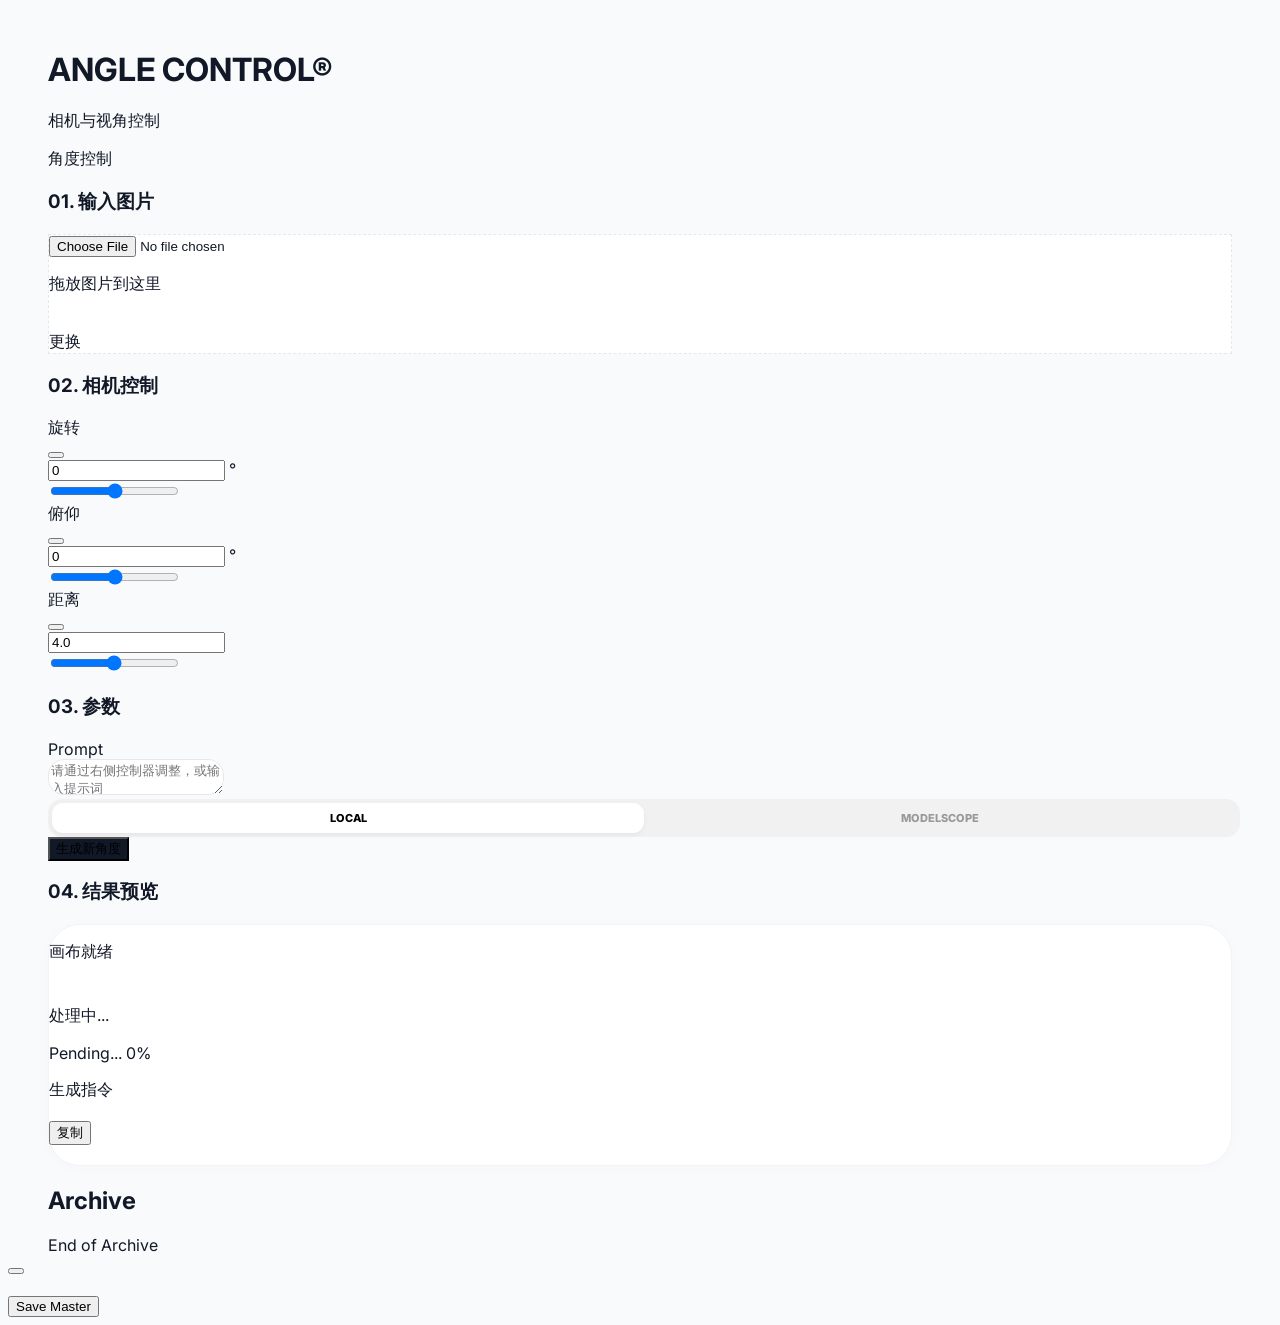
==== static/angle.html @ 36e3c633 "Add files via upload" ====
<!DOCTYPE html>
<html lang="zh-CN">

<head>
    <meta charset="UTF-8">
    <meta name="viewport" content="width=device-width, initial-scale=1.0">
    <link rel="icon" href="/static/logo.png" type="image/png">
    <title>Angle Control | 视角重塑</title>
    <script src="https://cdn.tailwindcss.com"></script>
    <script src="https://unpkg.com/lucide@latest"></script>
    <script src="/static/theme.js?v=20260509"></script>
    <script src="/static/i18n.js?v=20260512-pages2"></script>
    <script type="importmap">
        {
            "imports": {
                "three": "https://unpkg.com/three@0.160.0/build/three.module.js"
            }
        }
    </script>
    <style>
        @import url('https://fonts.googleapis.com/css2?family=Inter:wght@300;400;600;800&family=JetBrains+Mono:wght@400;700&display=swap');

        :root {
            --accent: #111827;
            --bg: #f9fafb;
            --card: #ffffff;
            --easing: cubic-bezier(0.4, 0, 0.2, 1);
        }

        /* --- 极简悬浮浅灰滚动条 (无底色/左移) --- */
        *::-webkit-scrollbar {
            width: 10px !important;
            height: 10px !important;
            background: transparent !important;
        }

        *::-webkit-scrollbar-track {
            background: transparent !important;
            border: none !important;
        }

        *::-webkit-scrollbar-thumb {
            background-color: #d8d8d8 !important;
            border: 3px solid transparent !important;
            border-right-width: 5px !important;
            /* 增加右侧间距，使滚动条向左位移 */
            background-clip: padding-box !important;
            border-radius: 10px !important;
        }

        *::-webkit-scrollbar-thumb:hover {
            background-color: #c0c0c0 !important;
        }

        *::-webkit-scrollbar-corner {
            background: transparent !important;
        }

        * {
            scrollbar-width: thin !important;
            scrollbar-color: #d8d8d8 transparent !important;
        }

        body {
            background-color: var(--bg);
            font-family: 'Inter', -apple-system, sans-serif;
            color: var(--accent);
            -webkit-font-smoothing: antialiased;
        }

        .container-box {
            max-width: 1280px;
            margin: 0 auto;
            padding: 0 40px;
            margin-top: 50px;
        }

        /* 统一组件风格 */
        .glass-btn {
            background: #111827;
            transition: all 0.3s var(--easing);
        }

        .glass-btn:hover {
            background: #000;
            transform: translateY(-1px);
            box-shadow: 0 12px 24px rgba(0, 0, 0, 0.1);
        }

        .glass-btn:active {
            transform: scale(0.98);
        }

        .upload-item {
            background: var(--card);
            border: 1px dashed #e2e8f0;
            transition: all 0.4s var(--easing);
        }

        .upload-item:hover {
            border-color: #000;
            background: #fff;
            transform: translateY(-2px);
        }

        .result-frame {
            background: #ffffff;
            border-radius: 32px;
            border: 1px solid #f1f5f9;
            box-shadow: 0 2px 15px rgba(0, 0, 0, 0.02);
        }

        .masonry-grid {
            display: grid;
            grid-template-columns: repeat(2, 1fr);
            gap: 1.25rem;
        }

        @media (min-width: 768px) {
            .masonry-grid {
                grid-template-columns: repeat(4, 1fr);
            }
        }

        .masonry-item {
            aspect-ratio: 1 / 1;
            background: #fff;
            border: 1px solid #f1f5f9;
            border-radius: 24px;
            overflow: hidden;
            transition: all 0.5s var(--easing);
            position: relative;
        }

        .masonry-item:hover {
            transform: translateY(-6px);
            box-shadow: 0 20px 40px rgba(0, 0, 0, 0.08);
        }

        .nano-input {
            background: #ffffff;
            border-radius: 16px;
            transition: all 0.3s ease;
            border: 1px solid #e5e7eb;
        }

        .nano-input:focus {
            background: #ffffff;
            box-shadow: 0 0 0 2px #000;
            border-color: transparent;
        }

        @keyframes b-loading {
            0% {
                transform: scale(1);
                background: #000;
            }

            50% {
                transform: scale(1.15);
                background: #444;
            }

            100% {
                transform: scale(1);
                background: #000;
            }
        }

        .loading-box {
            width: 10px;
            height: 10px;
            animation: b-loading 1s infinite var(--easing);
        }

        /* 复合切换组件样式 - 来自 zimage */
        .mode-switcher {
            position: relative;
            background: #f1f1f1;
            padding: 4px;
            border-radius: 14px;
            display: flex;
            width: 100%;
        }

        .mode-btn {
            position: relative;
            z-index: 10;
            flex: 1;
            padding: 8px 0;
            text-align: center;
            font-size: 11px;
            font-weight: 800;
            text-transform: uppercase;
            color: #999;
            transition: color 0.3s ease;
            cursor: pointer;
        }

        .mode-btn.active {
            color: #000;
        }

        .mode-glider {
            position: absolute;
            height: calc(100% - 8px);
            width: calc(50% - 4px);
            background: #fff;
            border-radius: 11px;
            box-shadow: 0 2px 5px rgba(0, 0, 0, 0.05);
            transition: transform 0.3s var(--easing);
            z-index: 1;
        }
    </style>
    <link rel="stylesheet" href="/static/theme.css?v=20260510-studio-pages-blue-dark10">
</head>

<body class="selection:bg-black selection:text-white">

    <div class="container-box">
        <header class="flex flex-col md:flex-row justify-between items-end mb-16 gap-6">
            <div class="space-y-1">
                <h1 class="text-4xl font-extrabold tracking-[-0.05em] flex items-center">
                    ANGLE CONTROL<span class="text-base mt-3 ml-1">®</span>
                </h1>
                <p class="text-[10px] font-bold uppercase tracking-[0.5em] text-gray-400" data-i18n="studio.cameraPerspective">Camera & Perspective Control
                </p>
            </div>
            <nav class="flex gap-8 text-[11px] font-bold uppercase tracking-widest text-gray-500">
                <span class="text-black border-b-2 border-black pb-1" data-i18n="nav.angle">Angle</span>
            </nav>
        </header>

        <main class="space-y-12">
            <!-- Row 1: Upload and 3D Control -->
            <div class="grid grid-cols-1 md:grid-cols-2 gap-10 items-start">
                <section class="group w-full">
                    <h3 class="text-[9px] font-black uppercase tracking-[0.3em] mb-5 text-gray-400">01. <span data-i18n="studio.inputSource">Input Source</span>
                    </h3>
                    <div id="dropzone"
                        class="upload-item relative overflow-hidden rounded-2xl aspect-[4/3] flex flex-col items-center justify-center cursor-pointer">
                        <input type="file" id="fileInput" class="hidden" accept="image/*">

                        <div id="uploadContent" class="text-center space-y-4">
                            <div
                                class="w-14 h-14 rounded-full border border-gray-200 bg-white flex items-center justify-center mx-auto group-hover:bg-black group-hover:text-white group-hover:border-black transition-all duration-500">
                                <i data-lucide="arrow-up" class="w-5 h-5"></i>
                            </div>
                            <p class="text-[11px] font-bold uppercase tracking-tight" data-i18n="studio.dropImage">Drop image here</p>
                        </div>

                        <img id="previewImg" class="hidden absolute inset-0 w-full h-full object-cover">

                        <div id="changeOverlay"
                            class="hidden absolute inset-0 bg-black/10 backdrop-blur-sm items-center justify-center opacity-0 hover:opacity-100 transition-opacity">
                            <span
                                class="bg-white px-5 py-2 rounded-full text-[10px] font-bold uppercase tracking-widest shadow-2xl" data-i18n="studio.change">Change</span>
                        </div>
                    </div>
                </section>

                <section id="cameraControl" class="space-y-6 w-full">
                    <h3 class="text-[9px] font-black uppercase tracking-[0.3em] text-gray-400">02. <span data-i18n="studio.cameraControl">Camera Control</span></h3>
                    <div
                        class="w-full aspect-[4/3] flex flex-col md:flex-row bg-white rounded-2xl border border-gray-100 shadow-sm overflow-hidden">
                        <!-- 3D View -->
                        <div id="threeContainer" class="relative flex-1 bg-[#222] h-full min-h-0"></div>

                        <!-- Controls -->
                        <div
                            class="w-full md:w-64 flex-shrink-0 p-5 flex flex-col justify-center gap-4 border-l border-gray-100 bg-white overflow-y-auto">
                            <!-- Horizontal -->
                            <div class="space-y-3">
                                <div
                                    class="flex justify-between items-center text-[10px] font-bold uppercase tracking-wider text-gray-500">
                                    <div class="flex items-center gap-2">
                                        <i data-lucide="move-horizontal" class="w-3 h-3"></i>
                                        <span data-i18n="studio.rotation">Rotation</span>
                                    </div>
                                    <div class="flex items-center gap-1.5">
                                        <button onclick="resetControl('h')"
                                            class="text-gray-300 hover:text-black transition-colors p-1" title="Reset">
                                            <i data-lucide="rotate-ccw" class="w-3 h-3"></i>
                                        </button>
                                        <div class="flex items-center bg-gray-100 rounded-md px-2">
                                            <input type="number" id="val-horizontal" value="0"
                                                class="w-10 bg-transparent py-1 text-black text-center outline-none border-none p-0 text-[10px] font-bold [appearance:textfield] [&::-webkit-outer-spin-button]:appearance-none [&::-webkit-inner-spin-button]:appearance-none"
                                                oninput="syncInput('h')">
                                            <span class="text-gray-400 select-none text-[10px]">°</span>
                                        </div>
                                    </div>
                                </div>
                                <input type="range" id="rotate-h" min="-90" max="90" value="0"
                                    class="w-full h-1.5 bg-gray-200 rounded-lg appearance-none cursor-pointer accent-black">
                            </div>

                            <!-- Vertical -->
                            <div class="space-y-3">
                                <div
                                    class="flex justify-between items-center text-[10px] font-bold uppercase tracking-wider text-gray-500">
                                    <div class="flex items-center gap-2">
                                        <i data-lucide="move-vertical" class="w-3 h-3"></i>
                                        <span data-i18n="studio.pitch">Pitch</span>
                                    </div>
                                    <div class="flex items-center gap-1.5">
                                        <button onclick="resetControl('v')"
                                            class="text-gray-300 hover:text-black transition-colors p-1" title="Reset">
                                            <i data-lucide="rotate-ccw" class="w-3 h-3"></i>
                                        </button>
                                        <div class="flex items-center bg-gray-100 rounded-md px-2">
                                            <input type="number" id="val-vertical" value="0"
                                                class="w-10 bg-transparent py-1 text-black text-center outline-none border-none p-0 text-[10px] font-bold [appearance:textfield] [&::-webkit-outer-spin-button]:appearance-none [&::-webkit-inner-spin-button]:appearance-none"
                                                oninput="syncInput('v')">
                                            <span class="text-gray-400 select-none text-[10px]">°</span>
                                        </div>
                                    </div>
                                </div>
                                <input type="range" id="rotate-v" min="-90" max="90" value="0"
                                    class="w-full h-1.5 bg-gray-200 rounded-lg appearance-none cursor-pointer accent-black">
                            </div>

                            <!-- Distance -->
                            <div class="space-y-3">
                                <div
                                    class="flex justify-between items-center text-[10px] font-bold uppercase tracking-wider text-gray-500">
                                    <div class="flex items-center gap-2">
                                        <i data-lucide="zoom-in" class="w-3 h-3"></i>
                                        <span data-i18n="studio.distance">Distance</span>
                                    </div>
                                    <div class="flex items-center gap-1.5">
                                        <button onclick="resetControl('d')"
                                            class="text-gray-300 hover:text-black transition-colors p-1" title="Reset">
                                            <i data-lucide="rotate-ccw" class="w-3 h-3"></i>
                                        </button>
                                        <div class="flex items-center bg-gray-100 rounded-md px-2">
                                            <input type="number" id="val-distance" value="4.0" step="0.1"
                                                class="w-10 bg-transparent py-1 text-black text-center outline-none border-none p-0 text-[10px] font-bold [appearance:textfield] [&::-webkit-outer-spin-button]:appearance-none [&::-webkit-inner-spin-button]:appearance-none"
                                                oninput="syncInput('d')">
                                        </div>
                                    </div>
                                </div>
                                <input type="range" id="distance" min="0.1" max="8" value="4" step="0.1"
                                    class="w-full h-1.5 bg-gray-200 rounded-lg appearance-none cursor-pointer accent-black">
                            </div>
                        </div>
                    </div>
                </section>
            </div>

            <!-- Row 2: Parameters & Result -->
            <div class="grid grid-cols-1 md:grid-cols-2 gap-10 items-stretch">
                <section class="flex flex-col space-y-6">
                    <h3 class="text-[9px] font-black uppercase tracking-[0.3em] text-gray-400">03. <span data-i18n="studio.parameters">Parameters</span></h3>

                    <div class="space-y-3 flex-1 flex flex-col">
                        <div class="flex items-center gap-2 text-gray-800 ml-1">
                            <i data-lucide="text-quote" class="w-3 h-3"></i>
                            <span class="text-[10px] font-bold uppercase tracking-widest">Prompt</span>
                        </div>
                        <textarea id="promptInput"
                            class="nano-input w-full flex-1 p-5 text-sm outline-none resize-none placeholder-gray-300"
                            placeholder="请通过右侧控制器调整，或输入提示词"></textarea>
                    </div>

                    <!-- Engine Switcher -->
                    <div class="mode-switcher">
                        <div id="modeLocal" class="mode-btn active flex items-center justify-center gap-1.5"
                            onclick="switchEngine('local')">
                            <i data-lucide="monitor" class="w-3 h-3"></i>
                            <span>Local</span>
                        </div>
                        <div id="modeCloud" class="mode-btn flex items-center justify-center gap-1.5"
                            onclick="switchEngine('cloud')">
                            <i data-lucide="cloud" class="w-3 h-3"></i>
                            <span>ModelScope</span>
                        </div>
                        <div id="glider" class="mode-glider"></div>
                    </div>

                    <button id="genBtn" onclick="handleGenerate()"
                        class="glass-btn w-full py-5 text-white rounded-xl font-bold text-[11px] uppercase tracking-[0.4em] flex items-center justify-center gap-3 shadow-xl shadow-black/10 disabled:opacity-50 disabled:cursor-not-allowed">
                        <i data-lucide="zap" id="btnIcon" class="w-4 h-4 text-yellow-400"></i>
                        <span id="btnText" data-i18n="studio.generateAngle">Generate New Angle</span>
                    </button>
                </section>

                <section class="space-y-6 flex flex-col">
                    <h3 class="text-[9px] font-black uppercase tracking-[0.3em] text-gray-400">04. <span data-i18n="studio.resultPreview">Result Preview</span></h3>
                    <div id="resultBox"
                        class="result-frame relative aspect-[4/3] w-full flex items-center justify-center overflow-hidden group">
                        <div id="emptyState" class="text-center space-y-4 opacity-20">
                            <i data-lucide="camera" class="w-12 h-12 mx-auto stroke-[1px]"></i>
                            <p class="text-[10px] font-black tracking-[0.5em] uppercase" data-i18n="studio.canvasReady">Canvas Ready</p>
                        </div>

                        <div id="loadingState" class="hidden flex flex-col items-center gap-5 w-full max-w-[80%]">
                            <div class="loading-box"></div>
                            <p class="text-[10px] font-bold uppercase tracking-[0.4em] animate-pulse" data-i18n="studio.processing">Processing...</p>
                            <!-- Progress Bar -->
                            <div id="cloud-progress-container" class="hidden w-full mt-4">
                                <div class="flex justify-between text-[9px] font-bold text-gray-400 mb-1 uppercase tracking-widest">
                                    <span id="cloud-status-text">Pending...</span>
                                    <span id="cloud-percent">0%</span>
                                </div>
                                <div class="w-full bg-gray-100 rounded-full h-1.5 overflow-hidden">
                                    <div id="cloud-progress-bar" class="bg-black h-full rounded-full transition-all duration-300" style="width: 0%"></div>
                                </div>
                            </div>
                        </div>

                        <div id="textResult"
                            class="hidden w-full h-full p-12 flex flex-col items-center justify-center text-center space-y-8">
                            <i data-lucide="terminal" class="w-12 h-12 text-gray-300 mx-auto"></i>
                            <div class="space-y-4 max-w-md">
                                <p class="text-[10px] font-bold uppercase tracking-[0.5em] text-gray-400" data-i18n="studio.generatedCommand">Generated
                                    Command
                                </p>
                                <h2 id="generatedText" class="text-2xl font-bold leading-relaxed text-gray-900"></h2>
                            </div>
                            <button onclick="copyText()"
                                class="px-8 py-3 bg-gray-100 hover:bg-black hover:text-white rounded-full text-[10px] font-bold uppercase tracking-widest transition-all flex items-center gap-2">
                                <i data-lucide="copy" class="w-3 h-3"></i><span data-i18n="studio.copy">Copy</span>
                            </button>
                        </div>

                        <img id="outputImg"
                            class="hidden w-full h-full object-contain p-8 cursor-zoom-in transition-all duration-700 hover:scale-[1.02]"
                            onclick="zoomImage()">

                        <a id="downloadBtn" href="#" download
                            class="hidden absolute bottom-8 right-8 w-14 h-14 bg-white shadow-2xl rounded-2xl flex items-center justify-center hover:bg-black hover:text-white transition-all duration-500 border border-gray-100">
                            <i data-lucide="download" class="w-5 h-5"></i>
                        </a>
                    </div>
                </section>
            </div>
        </main>

        <section class="mt-32">
            <div class="flex items-center gap-6 mb-10">
                <h2 class="text-[11px] font-black uppercase tracking-[0.5em]">Archive</h2>
                <div class="h-px flex-1 bg-black/5"></div>
            </div>
            <div id="masonry" class="masonry-grid"></div>
            <div id="loadMoreTrigger"
                class="py-16 text-center opacity-20 text-[10px] font-bold uppercase tracking-widest">
                End of Archive
            </div>
        </section>
    </div>

    <div id="lightbox" onclick="handleOutsideClick(event)"
        class="hidden fixed inset-0 z-50 bg-white/95 backdrop-blur-3xl flex items-center justify-center p-8">
        <button onclick="closeLightbox()"
            class="absolute top-10 right-10 p-2 hover:rotate-90 transition-transform duration-500">
            <i data-lucide="x" class="w-8 h-8"></i>
        </button>

        <div class="max-w-6xl w-full h-full flex flex-col items-center justify-center">
            <div class="relative">
                <div id="lightboxRes"
                    class="absolute top-4 left-4 bg-black/30 backdrop-blur-md border border-white/20 text-white px-3 py-1.5 rounded-full text-[10px] font-medium tracking-wider opacity-0 transition-opacity duration-300 pointer-events-none">
                </div>
                <img id="lightboxImg" src="" class="hidden max-h-[80vh] rounded-3xl shadow-2xl">
            </div>
            <div class="mt-8">
                <button onclick="downloadLightboxImage()"
                    class="px-10 py-4 bg-black text-white rounded-full text-[10px] font-black uppercase tracking-widest flex items-center gap-3 shadow-xl">
                    <i data-lucide="save" class="w-4 h-4"></i> Save Master
                </button>
            </div>
        </div>
    </div>

    <script type="module">
        import * as THREE from 'three';

        // Initialize WebSocket Listener for Cloud Progress
        window.addEventListener('message', function(event) {
            const data = event.data;
            if (data && data.type === 'cloud_status') {
                updateCloudProgress(data);
            }
        });

        function updateCloudProgress(data) {
            const container = document.getElementById('cloud-progress-container');
            const statusText = document.getElementById('cloud-status-text');
            const progressBar = document.getElementById('cloud-progress-bar');
            const percentText = document.getElementById('cloud-percent');

            if (!container || !statusText || !progressBar) return;

            // Show container if hidden
            if (container.classList.contains('hidden')) {
                container.classList.remove('hidden');
            }

            // Update UI
            if (data.status) {
                // Simplify status text (remove internal details if needed)
                let displayStatus = data.status;
                if (displayStatus.includes("PENDING")) displayStatus = "Queueing...";
                if (displayStatus.includes("RUNNING")) displayStatus = "Generating...";
                statusText.innerText = displayStatus;
            }

            if (typeof data.progress !== 'undefined' && typeof data.total !== 'undefined') {
                const percent = Math.min(100, Math.round((data.progress / data.total) * 100));
                progressBar.style.width = `${percent}%`;
                percentText.innerText = `${percent}%`;
            }
        }

        const container = document.getElementById('threeContainer');
        const scene = new THREE.Scene();
        scene.background = new THREE.Color(0x222222);

        // Camera setup
        const camera = new THREE.PerspectiveCamera(75, 1, 0.1, 1000);

        // Renderer setup
        const renderer = new THREE.WebGLRenderer({ antialias: true, alpha: true });
        renderer.setSize(container.clientWidth, container.clientHeight);
        renderer.setPixelRatio(window.devicePixelRatio);
        container.appendChild(renderer.domElement);

        // Objects
        const geometry = new THREE.PlaneGeometry(3, 3);
        const material = new THREE.MeshStandardMaterial({
            color: 0x444444,
            side: THREE.DoubleSide
        });
        const cube = new THREE.Mesh(geometry, material);
        scene.add(cube);

        const gridHelper = new THREE.GridHelper(20, 20, 0x444444, 0x333333);
        scene.add(gridHelper);

        // Lighting
        const ambientLight = new THREE.AmbientLight(0xffffff, 0.6);
        scene.add(ambientLight);
        const pointLight = new THREE.DirectionalLight(0xffffff, 1);
        pointLight.position.set(5, 10, 7);
        scene.add(pointLight);

        // Camera Logic
        const sliderH = document.getElementById('rotate-h');
        const sliderV = document.getElementById('rotate-v');
        const sliderD = document.getElementById('distance');
        const valH = document.getElementById('val-horizontal');
        const valV = document.getElementById('val-vertical');
        const valD = document.getElementById('val-distance');

        window.updateCamera = function () {
            const lon = parseFloat(sliderH.value);
            const lat = parseFloat(sliderV.value);
            const dist = parseFloat(sliderD.value);

            // Sync inputs (avoid overwriting if active)
            if (document.activeElement !== valH) valH.value = lon;
            if (document.activeElement !== valV) valV.value = lat;
            if (document.activeElement !== valD) valD.value = dist.toFixed(1);

            const phi = THREE.MathUtils.degToRad(90 - lat);
            const theta = THREE.MathUtils.degToRad(lon);

            camera.position.x = dist * Math.sin(phi) * Math.sin(theta);
            camera.position.y = dist * Math.cos(phi);
            camera.position.z = dist * Math.sin(phi) * Math.cos(theta);
            camera.lookAt(0, 0, 0);

            // Real-time update prompt
            updatePromptWithAngle(lon, lat, dist);
        }

        window.syncInput = (type) => {
            if (type === 'h') {
                let v = parseFloat(valH.value);
                if (!isNaN(v)) sliderH.value = v;
            } else if (type === 'v') {
                let v = parseFloat(valV.value);
                if (!isNaN(v)) sliderV.value = v;
            } else if (type === 'd') {
                let v = parseFloat(valD.value);
                if (!isNaN(v)) sliderD.value = v;
            }
            window.updateCamera();
        };

        window.resetControl = (type) => {
            if (type === 'h') {
                sliderH.value = 0;
                valH.value = 0;
            } else if (type === 'v') {
                sliderV.value = 0;
                valV.value = 0;
            } else if (type === 'd') {
                sliderD.value = 4;
                valD.value = 4;
            }
            window.updateCamera();
        };

        function updatePromptWithAngle(h, v, d) {
            let parts = [];
            if (h !== 0) {
                const dir = h > 0 ? "向右" : "向左";
                parts.push(`${dir}旋转${Math.abs(h)}度`);
            }
            if (v !== 0) {
                const dir = v > 0 ? "俯视" : "仰视";
                parts.push(`${dir}${Math.abs(v)}度`);
            }

            // Distance logic
            let lensText = "";
            if (d > 4) {
                lensText = "使用广角镜头";
            } else if (d < 4) {
                lensText = "使用特写镜头";
            }

            // Removed "保持原位" default text to show placeholder

            let resultText = "";
            if (parts.length > 0) {
                resultText = `将相机${parts.join("，")}`;
            }

            if (lensText) {
                resultText += (resultText ? "，" : "将相机") + lensText;
            }

            const promptInput = document.getElementById('promptInput');
            let currentText = promptInput.value;

            // Regex to find existing angle command (including lens info)
            const regex = /将相机.*?(?=(\n|$))/g;

            if (regex.test(currentText)) {
                // Replace existing
                promptInput.value = currentText.replace(regex, resultText);
            } else {
                // Append if not exists and resultText is not empty
                if (resultText) {
                    if (currentText.trim()) {
                        promptInput.value = currentText.trim() + '\n' + resultText;
                    } else {
                        promptInput.value = resultText;
                    }
                }
            }
        }

        sliderH.addEventListener('input', window.updateCamera);
        sliderV.addEventListener('input', window.updateCamera);
        sliderD.addEventListener('input', window.updateCamera);
        window.updateCamera();

        // Animation Loop
        function animate() {
            requestAnimationFrame(animate);
            renderer.render(scene, camera);
        }
        animate();

        // Handle Resize
        const resizeObserver = new ResizeObserver(() => {
            const w = container.clientWidth;
            const h = container.clientHeight;
            camera.aspect = w / h;
            camera.updateProjectionMatrix();
            renderer.setSize(w, h);
        });
        resizeObserver.observe(container);

        // Expose function to update texture
        window.update3DTexture = (url) => {
            new THREE.TextureLoader().load(url, (texture) => {
                texture.colorSpace = THREE.SRGBColorSpace;

                // Adjust plane aspect ratio to match image
                const imageAspect = texture.image.width / texture.image.height;
                cube.scale.set(1, 1 / imageAspect, 1);
                if (imageAspect > 1) {
                    cube.scale.set(1, 1 / imageAspect, 1);
                    // Reset base scale to 3
                    cube.geometry.dispose();
                    cube.geometry = new THREE.PlaneGeometry(3, 3 / imageAspect);
                    cube.scale.set(1, 1, 1);
                } else {
                    cube.geometry.dispose();
                    cube.geometry = new THREE.PlaneGeometry(3 * imageAspect, 3);
                    cube.scale.set(1, 1, 1);
                }

                cube.material = new THREE.MeshBasicMaterial({
                    map: texture,
                    side: THREE.DoubleSide
                });
                cube.material.needsUpdate = true;

                // Show control panel (already visible, but keep logic safe)
                document.getElementById('cameraControl').classList.remove('hidden');

                // Force resize check after texture load
                setTimeout(() => {
                    const w = container.clientWidth;
                    const h = container.clientHeight;
                    camera.aspect = w / h;
                    camera.updateProjectionMatrix();
                    renderer.setSize(w, h);
                }, 100);
            });
        };
    </script>

    <script>
        lucide.createIcons();
        function tr(key){ return window.StudioI18n ? StudioI18n.t(key) : key; }
        function applyLanguage(lang){
            if(lang && window.StudioI18n) StudioI18n.set(lang);
            document.title = tr('nav.angle');
            const btnText = document.getElementById('btnText');
            if(btnText && !document.getElementById('genBtn')?.disabled) btnText.textContent = tr('studio.generateAngle');
        }
        window.addEventListener('message', event => {
            if(event.data?.type === 'studio-lang') applyLanguage(event.data.lang);
        });
        window.addEventListener('studio-lang-change', () => { document.title = tr('nav.angle'); });
        
        // --- Engine Switcher Logic (UI Only) ---
        let currentEngine = 'local';
        const ENGINE_MODE_KEY = 'angle_engine_mode';

        window.switchEngine = function(mode) {
            currentEngine = mode;
            localStorage.setItem(ENGINE_MODE_KEY, mode);

            const glider = document.getElementById('glider');
            const localBtn = document.getElementById('modeLocal');
            const cloudBtn = document.getElementById('modeCloud');

            if (mode === 'local') {
                glider.style.transform = 'translateX(0)';
                localBtn.classList.add('active');
                cloudBtn.classList.remove('active');
            } else {
                glider.style.transform = 'translateX(100%)';
                cloudBtn.classList.add('active');
                localBtn.classList.remove('active');
            }
        };

        function generateUUID() {
            if (typeof crypto !== 'undefined' && crypto.randomUUID) {
                try { return crypto.randomUUID(); } catch (e) { }
            }
            return 'xxxxxxxx-xxxx-4xxx-yxxx-xxxxxxxxxxxx'.replace(/[xy]/g, function (c) {
                var r = Math.random() * 16 | 0, v = c == 'x' ? r : (r & 0x3 | 0x8);
                return v.toString(16);
            });
        }
        const CLIENT_ID = localStorage.getItem("client_id") || generateUUID();
        localStorage.setItem("client_id", CLIENT_ID);

        let uploadedPath = "";
        let uploadedFile = null; // Store raw file for cloud upload
        let currentResult = null;
        let allHistory = [];
        let currentIndex = 0;
        const PAGE_SIZE = 30;

        const dropzone = document.getElementById('dropzone');
        const fileInput = document.getElementById('fileInput');
        const previewImg = document.getElementById('previewImg');
        const promptInput = document.getElementById('promptInput');

        dropzone.onclick = () => fileInput.click();
        fileInput.onchange = (e) => handleFile(e.target.files[0]);

        // Drag and Drop
        dropzone.addEventListener('dragover', (e) => {
            e.preventDefault();
            dropzone.classList.add('border-black', 'bg-gray-50');
        });
        dropzone.addEventListener('dragleave', () => {
            dropzone.classList.remove('border-black', 'bg-gray-50');
        });
        dropzone.addEventListener('drop', (e) => {
            e.preventDefault();
            dropzone.classList.remove('border-black', 'bg-gray-50');
            if (e.dataTransfer.files && e.dataTransfer.files[0]) {
                handleFile(e.dataTransfer.files[0]);
            }
        });

        // Paste support
        let isHovering = false;
        dropzone.addEventListener('mouseenter', () => isHovering = true);
        dropzone.addEventListener('mouseleave', () => isHovering = false);
        window.addEventListener('paste', (e) => {
            if (!isHovering) return;
            const items = (e.clipboardData || e.originalEvent.clipboardData).items;
            for (let item of items) {
                if (item.kind === 'file' && item.type.startsWith('image/')) {
                    const file = item.getAsFile();
                    handleFile(file);
                    break;
                }
            }
        });

        async function handleFile(file) {
            if (!file) return;
            uploadedFile = file; // Store for cloud usage
            const btn = document.getElementById('genBtn');
            const btnText = document.getElementById('btnText');

            btn.disabled = true;
            btnText.innerText = tr('studio.uploading');

            const reader = new FileReader();
            reader.onload = (e) => {
                previewImg.src = e.target.result;
                previewImg.classList.remove('hidden');
                document.getElementById('uploadContent').classList.add('opacity-0');
                document.getElementById('changeOverlay').classList.replace('hidden', 'flex');

                // Automatically apply to 3D scene
                if (window.update3DTexture) {
                    window.update3DTexture(e.target.result);
                }
            };
            reader.readAsDataURL(file);

            const formData = new FormData();
            formData.append('files', file);
            try {
                const res = await fetch('/api/upload', { method: 'POST', body: formData });
                const data = await res.json();
                uploadedPath = data.files[0].comfy_name;
                btn.disabled = false;
                btnText.innerText = tr('studio.generateAngle');
            } catch (err) {
                console.error("Upload error");
                btnText.innerText = tr('studio.uploadFailed');
                btn.disabled = false;
            }
        }

        function applyAngleToPrompt() {
            const h = parseInt(document.getElementById('rotate-h').value);
            const v = parseInt(document.getElementById('rotate-v').value);

            let parts = [];
            if (h !== 0) {
                const dir = h > 0 ? "向右" : "向左";
                parts.push(`${dir}旋转${Math.abs(h)}度`);
            }
            if (v !== 0) {
                const dir = v > 0 ? "俯视" : "仰视";
                parts.push(`${dir}${Math.abs(v)}度`);
            }

            if (parts.length === 0) {
                parts.push("保持原位");
            }

            const resultText = `将相机${parts.join("，")}`;

            const promptInput = document.getElementById('promptInput');
            // Check if there is existing content, if so append new line
            if (promptInput.value.trim()) {
                promptInput.value += '\n' + resultText;
            } else {
                promptInput.value = resultText;
            }

            // Visual feedback
            promptInput.style.transition = "0.2s";
            promptInput.style.borderColor = "#000";
            promptInput.style.boxShadow = "0 0 0 2px rgba(0,0,0,0.1)";
            setTimeout(() => {
                promptInput.style.borderColor = "";
                promptInput.style.boxShadow = "";
            }, 500);
        }

        async function runCloudTask() {
            if (!uploadedFile) throw new Error("Please upload an image first");

            // Get token from centralized management (Personal -> Global)
            let token = localStorage.getItem('modelscope_api_token');
            
            if (!token) {
                try {
                    const res = await fetch('/api/config/token');
                    if (res.ok) {
                        const data = await res.json();
                        if (data.token) token = data.token;
                    }
                } catch (e) {
                    console.warn("Failed to fetch global token", e);
                }
            }

            if (!token) {
                if (window.parent && typeof window.parent.openTokenModal === 'function') {
                    window.parent.openTokenModal();
                    // Allow the error to propagate so user sees the message
                    // const err = new Error("请先点击右上角设置 ModelScope Token");
                    // err.silent = true;
                    // throw err;
                }
                throw new Error("请先点击右上角设置 ModelScope Token");
            }

            // Convert image to Base64
            const toBase64 = file => new Promise((resolve, reject) => {
                const reader = new FileReader();
                reader.readAsDataURL(file);
                reader.onload = () => resolve(reader.result);
                reader.onerror = error => reject(error);
            });

            const dataUri = await toBase64(uploadedFile);
            console.log("DataURI generated, length:", dataUri.length);

            // Submit task via dedicated Angle endpoint
            // Get Client ID from parent if available
            let clientId = null;
            try {
                if (window.parent && window.parent.CID) {
                    clientId = window.parent.CID;
                }
            } catch (e) { console.warn("Cannot access parent CID", e); }

            const payload = {
                "prompt": promptInput.value,
                "api_key": token,
                "type": "angle",
                "model": "Qwen/Qwen-Image-Edit-2511",
                "image_urls": [dataUri],
                "client_id": clientId
            };

            // Reset Progress Bar
            document.getElementById('cloud-progress-container').classList.add('hidden');
            document.getElementById('cloud-progress-bar').style.width = '0%';
            document.getElementById('cloud-percent').innerText = '0%';

            let response;
            try {
                 response = await fetch('/api/angle/generate', {
                    method: 'POST',
                    headers: { 'Content-Type': 'application/json' },
                    body: JSON.stringify(payload)
                });
            } catch (netErr) {
                 throw new Error(`Network Error: ${netErr.message}`);
            }

            // Handle Timeout / Continue Loop
            while (response.ok) {
                 const data = await response.json();
                 
                 // If success with URL
                 if (data.url) {
                     return { images: [data.url] };
                 }

                 // If timeout status, ask user
                 if (data.status === 'timeout') {
                     const taskId = data.task_id;
                     const userContinue = confirm("Cloud generation is taking longer than expected (300s). The queue might be full.\n\nDo you want to continue waiting?");
                     
                     if (userContinue) {
                         // Call poll endpoint
                         const pollPayload = {
                             "task_id": taskId,
                             "api_key": token,
                             "client_id": clientId
                         };
                         
                         // Update UI to show we are still waiting
                         updateCloudProgress({status: "Resuming...", progress: 0, total: 150});
                         
                         response = await fetch('/api/angle/poll_status', {
                            method: 'POST',
                            headers: { 'Content-Type': 'application/json' },
                            body: JSON.stringify(pollPayload)
                         });
                         continue; // Loop back to check response
                     } else {
                         throw new Error("User cancelled waiting.");
                     }
                 }
                 
                 // Unknown success response
                 throw new Error("Unknown response format");
            }

            if (!response.ok) {
                 const errText = await response.text();
                 // Try to parse JSON error if possible
                 try {
                     const errJson = JSON.parse(errText);
                     if (errJson.detail) throw new Error(errJson.detail);
                 } catch (e) {}
                 throw new Error(`Generation Failed: ${errText}`);
            }

            const data = await response.json();
            if (data.url) {
                return {
                    images: [data.url]
                };
            } else {
                throw new Error("No image URL in response");
            }
        }

        async function handleGenerate() {
            if (!uploadedPath && currentEngine === 'local') {
                // ... existing local check ...
                const dropzone = document.getElementById('dropzone');
                dropzone.style.transition = "0.2s";
                dropzone.style.borderColor = "#ef4444";
                dropzone.style.transform = "scale(0.98)";
                setTimeout(() => {
                    dropzone.style.borderColor = "";
                    dropzone.style.transform = "scale(1)";
                }, 300);
                return;
            }
            
            if (!uploadedFile && currentEngine === 'cloud') {
                 alert("Please upload an image first");
                 return;
            }

            // Allow manual prompt even if angle not applied, but require prompt input
            if (!promptInput.value.trim()) {
                promptInput.style.transition = "0.2s";
                promptInput.style.borderColor = "#ef4444";
                setTimeout(() => {
                    promptInput.style.borderColor = "";
                }, 300);
                return;
            }

            const btn = document.getElementById('genBtn');
            const btnText = document.getElementById('btnText');

            btn.disabled = true;
            btn.style.backgroundColor = '#333';
            btn.innerHTML = `<i data-lucide="zap" class="w-4 h-4 text-yellow-400 fill-yellow-400 animate-pulse"></i><span class="tracking-[0.4em] text-[11px] uppercase">${tr('studio.processing')}</span>`;
            lucide.createIcons();

            document.getElementById('emptyState').classList.add('hidden');
            document.getElementById('outputImg').classList.add('hidden');
            document.getElementById('textResult').classList.add('hidden'); // Ensure text result is hidden
            document.getElementById('loadingState').classList.remove('hidden');

            try {
                let data;
                
                if (currentEngine === 'cloud') {
                    // Cloud Logic
                    data = await runCloudTask();
                } else {
                    // Local Logic
                    const seed = Math.floor(Math.random() * 1000000000000000);
                    const res = await fetch('/api/generate', {
                        method: 'POST',
                        headers: { 'Content-Type': 'application/json' },
                        body: JSON.stringify({
                            workflow_json: "2511.json",
                            params: {
                                "31": { "image": uploadedPath },
                                "11": { "prompt": promptInput.value },
                                "14": { "seed": seed }
                            },
                            type: "angle",
                            client_id: CLIENT_ID
                        })
                    });
                    data = await res.json();
                    if (data.error) throw new Error(data.error);
                    if (!data.images?.length) throw new Error("No images returned");
                }

                currentResult = data;
                const outputImg = document.getElementById('outputImg');
                const downloadBtn = document.getElementById('downloadBtn');

                outputImg.src = data.images[0];
                outputImg.classList.remove('hidden');
                document.getElementById('loadingState').classList.add('hidden');

                downloadBtn.href = data.images[0];
                downloadBtn.classList.remove('hidden');
                downloadBtn.download = `Angle-${Date.now()}.png`;

                btn.style.backgroundColor = '';
                btn.innerHTML = `<i data-lucide="zap" class="w-4 h-4 text-yellow-400"></i><span id="btnText">${tr('studio.generateAngle')}</span>`;
                btn.disabled = false;
                lucide.createIcons();

                // Add to history
                renderImageCard({
                    images: data.images,
                    prompt: promptInput.value,
                    timestamp: Date.now(),
                    is_cloud: (currentEngine === 'cloud')
                }, true);

            } catch (err) {
                console.error(err);
                btn.style.backgroundColor = '';
                btn.innerHTML = `<i data-lucide="zap" class="w-4 h-4 text-yellow-400"></i><span id="btnText">Generation Failed</span>`;
                lucide.createIcons();
                document.getElementById('loadingState').classList.add('hidden');
                document.getElementById('emptyState').classList.remove('hidden');
                btn.disabled = false;
                if (!err.silent) {
                    alert(err.message);
                }
            }
        }

        window.copyText = () => {
            const text = document.getElementById('generatedText').innerText;
            navigator.clipboard.writeText(text).then(() => {
                const btn = document.querySelector('#textResult button');
                const originalHTML = btn.innerHTML;
                btn.innerHTML = `<i data-lucide="check" class="w-3 h-3"></i> Copied`;
                setTimeout(() => {
                    btn.innerHTML = originalHTML;
                    lucide.createIcons();
                }, 2000);
            });
        };

        // History Management
        function renderImageCard(data, isNew = false) {
            const masonry = document.getElementById('masonry');
            const imgUrl = data.images ? data.images[0] : '';
            if (!imgUrl) return;

            const card = document.createElement('div');
            card.className = "masonry-item relative group cursor-pointer";

            card.onclick = () => openLightbox(imgUrl);
            
            // ModelScope Badge
            const isCloud = data.is_cloud || (imgUrl && imgUrl.includes('cloud_angle'));
            const badgeHtml = isCloud ? `
                <div class="absolute top-3 left-3 z-10">
                    <img src="/static/modelscope.gif" class="h-4 w-auto object-contain bg-white/90 rounded-full p-0.5 shadow-sm">
                </div>
            ` : '';

            card.innerHTML = `
                <img src="${imgUrl}" class="w-full h-full object-cover block transform group-hover:scale-105 transition-transform duration-[1.5s]">
                ${badgeHtml}
                <div class="absolute inset-0 bg-gradient-to-t from-black/80 via-transparent to-transparent opacity-0 group-hover:opacity-100 transition-all duration-300 p-6 flex flex-col justify-end pointer-events-none">
                    <p class="text-white text-[10px] font-bold uppercase tracking-widest line-clamp-2">${data.prompt || "Angle Control"}</p>
                </div>
            `;

            if (isNew) masonry.prepend(card);
            else masonry.appendChild(card);
        }

        function loadNextPage() {
            const batch = allHistory.slice(currentIndex, currentIndex + PAGE_SIZE);
            if (batch.length === 0) {
                const el = document.getElementById('loadMoreTrigger');
                if (el) el.innerText = "End of Archive";
                return;
            }
            batch.forEach(item => renderImageCard(item, false));
            currentIndex += PAGE_SIZE;
        }

        async function loadHistory() {
            try {
                const res = await fetch('/api/history?type=angle');
                const history = await res.json();
                if (history && Array.isArray(history)) {
                    allHistory = history;
                    document.getElementById('masonry').innerHTML = '';
                    currentIndex = 0;
                    loadNextPage();
                }
            } catch (e) { console.error(e); }
        }

        // Lightbox
        function openLightbox(url) {
            const img = document.getElementById('lightboxImg');
            const resPill = document.getElementById('lightboxRes');

            resPill.style.opacity = '0';
            img.src = url;

            const lb = document.getElementById('lightbox');
            lb.classList.replace('hidden', 'flex');
            img.classList.remove('hidden');
            document.body.style.overflow = 'hidden';

            const updateRes = () => {
                if (img.naturalWidth) {
                    resPill.innerText = `${img.naturalWidth} x ${img.naturalHeight}`;
                    resPill.style.opacity = '1';
                }
            };

            img.onload = updateRes;
            if (img.complete) updateRes();
        }

        function closeLightbox() {
            const lb = document.getElementById('lightbox');
            lb.classList.replace('flex', 'hidden');
            document.body.style.overflow = 'auto';
        }

        function handleOutsideClick(e) {
            if (e.target.id === 'lightbox') closeLightbox();
        }

        function downloadLightboxImage() {
            const imgUrl = document.getElementById('lightboxImg').src;
            const link = document.createElement('a');
            link.href = imgUrl;
            link.download = `Angle-Master-${Date.now()}.png`;
            document.body.appendChild(link);
            link.click();
            document.body.removeChild(link);
        }

        function zoomImage() {
            if (currentResult && currentResult.images && currentResult.images[0]) {
                openLightbox(currentResult.images[0]);
            }
        }

        // Init
        const observer = new IntersectionObserver((entries) => {
            if (entries[0].isIntersecting && allHistory.length > 0) {
                loadNextPage();
            }
        }, { threshold: 0.1 });

        window.onload = () => {
            applyLanguage();
            // Restore engine mode
            const savedMode = localStorage.getItem(ENGINE_MODE_KEY);
            if (savedMode && (savedMode === 'local' || savedMode === 'cloud')) {
                switchEngine(savedMode);
            }

            loadHistory();
            observer.observe(document.getElementById('loadMoreTrigger'));
        };

        // WebSocket for real-time updates (optional but good for multi-tab sync)
        const wsProtocol = window.location.protocol === 'https:' ? 'wss:' : 'ws:';
        const wsUrl = `${wsProtocol}//${window.location.host}/ws/stats?client_id=${CLIENT_ID}`;
        const socket = new WebSocket(wsUrl);
        socket.onopen = () => {
            setInterval(() => {
                if (socket.readyState === WebSocket.OPEN) socket.send("ping");
            }, 30000);
        };
    </script>
</body>

</html>
---- static/theme.css ----
html.studio-theme-dark,
html.studio-theme-dark body,
body.studio-theme-dark {
    color-scheme: dark;
    background: #08090c !important;
    color: #e8e8ea !important;
}

body.studio-theme-dark {
    --accent: #e8e8ea;
    --bg: #08090c;
    --bg-base: #08090c;
    --card: #111216;
    --text-main: #e8e8ea;
}

html.studio-theme-dark body .app-shell,
html.studio-theme-dark body .sidebar,
html.studio-theme-dark body .stage,
body.studio-theme-dark .app-shell,
body.studio-theme-dark .sidebar,
body.studio-theme-dark .stage {
    background: #08090c !important;
    border-color: #25262b !important;
}

html.studio-theme-dark body .stage,
body.studio-theme-dark .stage {
    box-shadow: inset 0 0 42px rgba(255,255,255,.015);
}

html.studio-theme-dark body .nav-item,
body.studio-theme-dark .nav-item {
    color: #8f9aab;
}

html.studio-theme-dark body .nav-item:hover,
body.studio-theme-dark .nav-item:hover {
    background: #111216 !important;
    color: #e8e8ea !important;
}

html.studio-theme-dark body .nav-item.active,
body.studio-theme-dark .nav-item.active {
    background: #d8dee9 !important;
    color: #10141d !important;
    box-shadow: 0 12px 24px rgba(0,0,0,.28);
}

html.studio-theme-dark body .logo-ring,
body.studio-theme-dark .logo-ring {
    border-color: #d8dee9 !important;
}

html.studio-theme-dark body #logo-dot,
body.studio-theme-dark #logo-dot {
    background: #d8dee9 !important;
}

html.studio-theme-dark body .nano-monitor,
body.studio-theme-dark .nano-monitor {
    background: rgba(17,18,22,.88) !important;
    color: #d8dee9;
    border-color: rgba(255,255,255,.10) !important;
    box-shadow: 0 12px 34px rgba(0,0,0,.24);
}

html.studio-theme-dark body .divider,
body.studio-theme-dark .divider {
    background: rgba(216,222,233,.14) !important;
}

html.studio-theme-dark body .theme-dock-btn,
body.studio-theme-dark .theme-dock-btn {
    background: #111216;
    border-color: #25262b;
    color: #9aa6b8;
}

html.studio-theme-dark body .theme-dock-btn:hover,
html.studio-theme-dark body .theme-dock-btn.active,
body.studio-theme-dark .theme-dock-btn:hover,
body.studio-theme-dark .theme-dock-btn.active {
    background: #d8dee9;
    border-color: #d8dee9;
    color: #10141d;
}

html.studio-theme-dark body .console-card,
html.studio-theme-dark body .nano-input,
html.studio-theme-dark body .upload-item,
html.studio-theme-dark body .result-frame,
html.studio-theme-dark body .masonry-item,
html.studio-theme-dark body .work-panel,
html.studio-theme-dark body .setting-row,
html.studio-theme-dark body .tool-panel,
html.studio-theme-dark body .control-panel,
html.studio-theme-dark body .topbar,
html.studio-theme-dark body .composer,
html.studio-theme-dark body .composer-body,
html.studio-theme-dark body .bubble.assistant,
html.studio-theme-dark body .history-popover,
html.studio-theme-dark body .thread-item,
html.studio-theme-dark body .lightbox-card,
html.studio-theme-dark body #lightboxCard,
html.studio-theme-dark body .bg-white,
html.studio-theme-dark body .bg-gray-50,
html.studio-theme-dark body .bg-slate-50,
html.studio-theme-dark body .bg-gray-50\/50,
html.studio-theme-dark body .bg-white\/90,
html.studio-theme-dark body .bg-\[\#fbfdff\],
body.studio-theme-dark .console-card,
body.studio-theme-dark .nano-input,
body.studio-theme-dark .upload-item,
body.studio-theme-dark .result-frame,
body.studio-theme-dark .masonry-item,
body.studio-theme-dark .work-panel,
body.studio-theme-dark .setting-row,
body.studio-theme-dark .tool-panel,
body.studio-theme-dark .control-panel,
body.studio-theme-dark .topbar,
body.studio-theme-dark .composer,
body.studio-theme-dark .composer-body,
body.studio-theme-dark .bubble.assistant,
body.studio-theme-dark .history-popover,
body.studio-theme-dark .thread-item,
body.studio-theme-dark .lightbox-card,
body.studio-theme-dark #lightboxCard,
body.studio-theme-dark .bg-white,
body.studio-theme-dark .bg-gray-50,
body.studio-theme-dark .bg-slate-50,
body.studio-theme-dark .bg-gray-50\/50,
body.studio-theme-dark .bg-white\/90,
body.studio-theme-dark .bg-\[\#fbfdff\] {
    background-color: #111216 !important;
    border-color: #25262b !important;
    color: #e8e8ea !important;
}

html.studio-theme-dark body .bg-gray-100,
html.studio-theme-dark body .bg-slate-100,
html.studio-theme-dark body .select-shell,
html.studio-theme-dark body .model-pill,
html.studio-theme-dark body .ratio-grid,
html.studio-theme-dark body .resolution-toggle,
html.studio-theme-dark body .mode-switch,
html.studio-theme-dark body .mini-ratio,
body.studio-theme-dark .bg-gray-100,
body.studio-theme-dark .bg-slate-100,
body.studio-theme-dark .select-shell,
body.studio-theme-dark .model-pill,
body.studio-theme-dark .ratio-grid,
body.studio-theme-dark .resolution-toggle,
body.studio-theme-dark .mode-switch,
body.studio-theme-dark .mini-ratio {
    background-color: #0c0d10 !important;
    border-color: #25262b !important;
}

html.studio-theme-dark body input,
html.studio-theme-dark body textarea,
html.studio-theme-dark body select,
body.studio-theme-dark input,
body.studio-theme-dark textarea,
body.studio-theme-dark select {
    color: #e8e8ea !important;
}

html.studio-theme-dark body input::placeholder,
html.studio-theme-dark body textarea::placeholder,
body.studio-theme-dark input::placeholder,
body.studio-theme-dark textarea::placeholder {
    color: #657286 !important;
}

html.studio-theme-dark body .text-black,
html.studio-theme-dark body .text-gray-700,
html.studio-theme-dark body .text-slate-700,
html.studio-theme-dark body .setting-title,
html.studio-theme-dark body h1,
html.studio-theme-dark body h2,
html.studio-theme-dark body h3,
body.studio-theme-dark .text-black,
body.studio-theme-dark .text-gray-700,
body.studio-theme-dark .text-slate-700,
body.studio-theme-dark .setting-title,
body.studio-theme-dark h1,
body.studio-theme-dark h2,
body.studio-theme-dark h3 {
    color: #e8e8ea !important;
}

html.studio-theme-dark body .text-gray-300,
html.studio-theme-dark body .text-gray-400,
html.studio-theme-dark body .text-gray-500,
html.studio-theme-dark body .text-slate-400,
html.studio-theme-dark body .text-slate-500,
html.studio-theme-dark body .setting-meta,
html.studio-theme-dark body .label-nano,
body.studio-theme-dark .text-gray-300,
body.studio-theme-dark .text-gray-400,
body.studio-theme-dark .text-gray-500,
body.studio-theme-dark .text-slate-400,
body.studio-theme-dark .text-slate-500,
body.studio-theme-dark .setting-meta,
body.studio-theme-dark .label-nano {
    color: #8f9aab !important;
}

html.studio-theme-dark body .border-gray-100,
html.studio-theme-dark body .border-gray-200,
html.studio-theme-dark body .border-gray-300,
html.studio-theme-dark body .border-slate-100,
html.studio-theme-dark body .border-slate-200,
html.studio-theme-dark body .border-black,
html.studio-theme-dark body .border-white,
html.studio-theme-dark body .border-\[\#f1f5f9\],
html.studio-theme-dark body .border-\[\#eef2f7\],
body.studio-theme-dark .border-gray-100,
body.studio-theme-dark .border-gray-200,
body.studio-theme-dark .border-gray-300,
body.studio-theme-dark .border-slate-100,
body.studio-theme-dark .border-slate-200,
body.studio-theme-dark .border-black,
body.studio-theme-dark .border-white,
body.studio-theme-dark .border-\[\#f1f5f9\],
body.studio-theme-dark .border-\[\#eef2f7\] {
    border-color: #2a3444 !important;
}

html.studio-theme-dark body .glass-btn,
html.studio-theme-dark body .btn-action-dark,
html.studio-theme-dark body .send-btn,
html.studio-theme-dark body .gen-btn,
html.studio-theme-dark body .comfy-run,
html.studio-theme-dark body .llm-run,
html.studio-theme-dark body .primary-btn,
html.studio-theme-dark body .bg-black,
body.studio-theme-dark .glass-btn,
body.studio-theme-dark .btn-action-dark,
body.studio-theme-dark .send-btn,
body.studio-theme-dark .gen-btn,
body.studio-theme-dark .comfy-run,
body.studio-theme-dark .llm-run,
body.studio-theme-dark .primary-btn,
body.studio-theme-dark .bg-black {
    background-color: #d8dee9 !important;
    color: #10141d !important;
}

html.studio-theme-dark body .glass-btn:hover,
html.studio-theme-dark body .btn-action-dark:hover,
html.studio-theme-dark body .bg-black:hover,
body.studio-theme-dark .glass-btn:hover,
body.studio-theme-dark .btn-action-dark:hover,
body.studio-theme-dark .bg-black:hover {
    background-color: #c8d0dc !important;
}

html.studio-theme-dark body .gallery-lightbox,
html.studio-theme-dark body #lightbox,
body.studio-theme-dark .gallery-lightbox,
body.studio-theme-dark #lightbox {
    background: rgba(15,20,29,.78) !important;
    backdrop-filter: blur(22px) saturate(1.05);
}

html.studio-theme-dark body .masonry-item:hover,
html.studio-theme-dark body .console-card:focus-within,
html.studio-theme-dark body .select-shell:focus-within,
body.studio-theme-dark .masonry-item:hover,
body.studio-theme-dark .console-card:focus-within,
body.studio-theme-dark .select-shell:focus-within {
    border-color: #566174 !important;
    box-shadow: 0 20px 44px rgba(0,0,0,.28) !important;
}

html.studio-theme-dark body .console-card textarea,
html.studio-theme-dark body #prompt,
html.studio-theme-dark body #promptInput,
body.studio-theme-dark .console-card textarea,
body.studio-theme-dark #prompt,
body.studio-theme-dark #promptInput {
    color: #e5e9f0 !important;
    caret-color: #d8dee9;
}

html.studio-theme-dark body .size-btn,
html.studio-theme-dark body .model-option,
html.studio-theme-dark body .ratio-option,
html.studio-theme-dark body .resolution-option,
html.studio-theme-dark body .mini-ratio button,
html.studio-theme-dark body .mode-switch button,
body.studio-theme-dark .size-btn,
body.studio-theme-dark .model-option,
body.studio-theme-dark .ratio-option,
body.studio-theme-dark .resolution-option,
body.studio-theme-dark .mini-ratio button,
body.studio-theme-dark .mode-switch button {
    background: #111722 !important;
    border-color: #2a3444 !important;
    color: #9aa6b8 !important;
}

html.studio-theme-dark body .size-btn:hover,
html.studio-theme-dark body .model-option:hover,
html.studio-theme-dark body .ratio-option:hover,
html.studio-theme-dark body .resolution-option:hover,
body.studio-theme-dark .size-btn:hover,
body.studio-theme-dark .model-option:hover,
body.studio-theme-dark .ratio-option:hover,
body.studio-theme-dark .resolution-option:hover {
    border-color: #566174 !important;
    color: #d8dee9 !important;
}

html.studio-theme-dark body .size-btn.active,
html.studio-theme-dark body .model-option.active,
html.studio-theme-dark body .ratio-option.active,
html.studio-theme-dark body .resolution-option.active,
html.studio-theme-dark body .mini-ratio button.active,
html.studio-theme-dark body .mode-switch button.active,
body.studio-theme-dark .size-btn.active,
body.studio-theme-dark .model-option.active,
body.studio-theme-dark .ratio-option.active,
body.studio-theme-dark .resolution-option.active,
body.studio-theme-dark .mini-ratio button.active,
body.studio-theme-dark .mode-switch button.active {
    background: #d8dee9 !important;
    border-color: #d8dee9 !important;
    color: #10141d !important;
    box-shadow: 0 10px 24px rgba(0,0,0,.2) !important;
}

html.studio-theme-dark body .ios-slider,
body.studio-theme-dark .ios-slider {
    background: #2a3444 !important;
}

html.studio-theme-dark body .ios-switch input:checked + .ios-slider,
body.studio-theme-dark .ios-switch input:checked + .ios-slider {
    background: #d8dee9 !important;
}

html.studio-theme-dark body .ios-slider:before,
body.studio-theme-dark .ios-slider:before {
    background: #111722 !important;
    box-shadow: 0 2px 8px rgba(0,0,0,.38) !important;
}

html.studio-theme-dark body .composer-wrap,
body.studio-theme-dark .composer-wrap {
    background: linear-gradient(to top,#0f141d 82%,rgba(15,20,29,0)) !important;
}

html.studio-theme-dark body .canvas-gate,
body.studio-theme-dark .canvas-gate {
    background-color: #0f141d !important;
    background-image: radial-gradient(rgba(148,163,184,.18) 1px, transparent 1px) !important;
}

html.studio-theme-dark body .gate-panel,
html.studio-theme-dark body .canvas-item,
html.studio-theme-dark body .canvas-open,
body.studio-theme-dark .gate-panel,
body.studio-theme-dark .canvas-item,
body.studio-theme-dark .canvas-open {
    background: #171d29 !important;
    border-color: #2a3444 !important;
    color: #e5e9f0 !important;
}

html.studio-theme-dark body .canvas-item:hover,
body.studio-theme-dark .canvas-item:hover {
    background: #202838 !important;
}

html.studio-theme-dark body .canvas-item.active,
body.studio-theme-dark .canvas-item.active {
    background: #263247 !important;
    color: #e5e9f0 !important;
}

html.studio-theme-dark body .canvas-card-title,
html.studio-theme-dark body .gate-title,
html.studio-theme-dark body .gate-name-input,
body.studio-theme-dark .canvas-card-title,
body.studio-theme-dark .gate-title,
body.studio-theme-dark .gate-name-input {
    color: #e5e9f0 !important;
}

html.studio-theme-dark body .canvas-card-time,
html.studio-theme-dark body .gate-subtitle,
body.studio-theme-dark .canvas-card-time {
    color: #8f9aab !important;
}

body.studio-theme-dark .gate-subtitle {
    color: #8f9aab !important;
}

html.studio-theme-dark body .canvas-preview-mark,
html.studio-theme-dark body .canvas-delete,
html.studio-theme-dark body .secondary-btn,
html.studio-theme-dark body .gate-back,
html.studio-theme-dark body .gate-trash-entry,
html.studio-theme-dark body .create-cancel,
html.studio-theme-dark body .gate-create-row,
html.studio-theme-dark body .gate-actions,
html.studio-theme-dark body .trash-note,
html.studio-theme-dark body .emoji-picker,
html.studio-theme-dark body .create-menu,
html.studio-theme-dark body .selection-hub,
html.studio-theme-dark body .output-preview,
body.studio-theme-dark .canvas-preview-mark,
body.studio-theme-dark .canvas-delete,
body.studio-theme-dark .secondary-btn,
body.studio-theme-dark .gate-back,
body.studio-theme-dark .gate-trash-entry,
body.studio-theme-dark .create-cancel,
body.studio-theme-dark .gate-create-row,
body.studio-theme-dark .gate-actions,
body.studio-theme-dark .trash-note,
body.studio-theme-dark .emoji-picker,
body.studio-theme-dark .create-menu,
body.studio-theme-dark .selection-hub,
body.studio-theme-dark .output-preview {
    background: #111722 !important;
    border-color: #2a3444 !important;
    color: #d8dee9 !important;
}

html.studio-theme-dark body .gate-trash-badge,
body.studio-theme-dark .gate-trash-badge {
    background: #d8dee9 !important;
    color: #10141d !important;
    border-color: #111722 !important;
}

html.studio-theme-dark body .secondary-btn.active,
body.studio-theme-dark .secondary-btn.active {
    background: #d8dee9 !important;
    border-color: #d8dee9 !important;
    color: #10141d !important;
}

html.studio-theme-dark body .canvas-delete:hover,
html.studio-theme-dark body .create-cancel:hover,
body.studio-theme-dark .canvas-delete:hover,
body.studio-theme-dark .create-cancel:hover {
    background: rgba(248,113,113,.14) !important;
    border-color: rgba(248,113,113,.32) !important;
    color: #fca5a5 !important;
}

html.studio-theme-dark body .canvas-restore:hover,
body.studio-theme-dark .canvas-restore:hover {
    background: rgba(16,185,129,.14) !important;
    border-color: rgba(16,185,129,.32) !important;
    color: #6ee7b7 !important;
}

html.studio-theme-dark body .canvas-delete-box,
body.studio-theme-dark .canvas-delete-box {
    background: #202838 !important;
    border: 1px solid #2a3444;
}

html.studio-theme-dark body .canvas-confirm-btn,
html.studio-theme-dark body .create-confirm,
body.studio-theme-dark .canvas-confirm-btn,
body.studio-theme-dark .create-confirm {
    background: #d8dee9 !important;
    color: #10141d !important;
}

html.studio-theme-dark body .output-resolution,
body.studio-theme-dark .output-resolution {
    background: rgba(17,23,34,.86) !important;
    color: #d8dee9 !important;
}

html.studio-theme-dark body .shell .topbar,
body.studio-theme-dark .shell .topbar {
    background: transparent !important;
    border-color: transparent !important;
    backdrop-filter: none !important;
}

html.studio-theme-dark body .shell,
html.studio-theme-dark body .shell .board,
body.studio-theme-dark .shell,
body.studio-theme-dark .shell .board {
    background-color: #0f141d !important;
    background-image: radial-gradient(rgba(148,163,184,.18) 1px, transparent 1px) !important;
}

html.studio-theme-dark body .shell.theme-dark,
body.studio-theme-dark .shell.theme-dark {
    --page: #0f141d;
    --grid: rgba(148,163,184,.18);
    --panel: rgba(17,23,34,.88);
    --card: #171d29;
    --card-solid: #171d29;
    --soft: #111722;
    --soft-2: #202838;
    --line: rgba(148,163,184,.16);
    --line-2: rgba(148,163,184,.22);
    --text: #e5e9f0;
    --muted: #9aa6b8;
    --faint: #78869a;
    --shadow: rgba(0,0,0,.2);
    --strong: #d8dee9;
    --strong-text: #10141d;
}

html.studio-theme-dark body .shell .panel,
body.studio-theme-dark .shell .panel {
    background: rgba(17,23,34,.86) !important;
    border: 1px solid rgba(148,163,184,.16) !important;
    box-shadow: 0 14px 36px rgba(0,0,0,.18) !important;
}

html.studio-theme-dark body .shell .node,
body.studio-theme-dark .shell .node {
    background: #171d29 !important;
    border-color: rgba(148,163,184,.16) !important;
    box-shadow: 0 16px 42px rgba(0,0,0,.22) !important;
    color: #e5e9f0 !important;
}

html.studio-theme-dark body .shell .node-head,
body.studio-theme-dark .shell .node-head {
    background: #171d29 !important;
    border-bottom-color: rgba(148,163,184,.14) !important;
}

html.studio-theme-dark body .shell .node-title,
body.studio-theme-dark .shell .node-title {
    color: #8f9aab !important;
}

html.studio-theme-dark body .shell .node.selected,
body.studio-theme-dark .shell .node.selected {
    outline-color: rgba(216,222,233,.72) !important;
}

html.studio-theme-dark body .shell .toolbar,
body.studio-theme-dark .shell .toolbar {
    gap: 8px;
}

html.studio-theme-dark body .shell .tool-btn,
html.studio-theme-dark body .shell .select-lite,
html.studio-theme-dark body .shell .gen-count-row,
html.studio-theme-dark body .shell .seg,
html.studio-theme-dark body .shell .llm-mode,
html.studio-theme-dark body .shell .mode-tabs,
body.studio-theme-dark .shell .tool-btn,
body.studio-theme-dark .shell .select-lite,
body.studio-theme-dark .shell .gen-count-row,
body.studio-theme-dark .shell .seg,
body.studio-theme-dark .shell .llm-mode,
body.studio-theme-dark .shell .mode-tabs {
    background: #111722 !important;
    border: 1px solid rgba(148,163,184,.16) !important;
    box-shadow: none !important;
    color: #9aa6b8 !important;
}

html.studio-theme-dark body .shell .gen-settings,
html.studio-theme-dark body .shell .setting-row,
html.studio-theme-dark body .shell .comfy-settings,
body.studio-theme-dark .shell .gen-settings,
body.studio-theme-dark .shell .setting-row,
body.studio-theme-dark .shell .comfy-settings {
    background: #111722 !important;
    border: 1px solid rgba(148,163,184,.16) !important;
    box-shadow: none !important;
    color: #d8dee9 !important;
}

html.studio-theme-dark body .shell .setting-title,
body.studio-theme-dark .shell .setting-title {
    color: #8f9aab !important;
}

html.studio-theme-dark body .shell .setting-input,
html.studio-theme-dark body .shell .setting-check,
html.studio-theme-dark body .shell .gen-count-input,
body.studio-theme-dark .shell .setting-input,
body.studio-theme-dark .shell .setting-check,
body.studio-theme-dark .shell .gen-count-input {
    background: #171d29 !important;
    border-color: rgba(148,163,184,.16) !important;
    color: #e5e9f0 !important;
    box-shadow: none !important;
}

html.studio-theme-dark body .shell .gen-step-btn,
body.studio-theme-dark .shell .gen-step-btn {
    color: #8f9aab !important;
}

html.studio-theme-dark body .shell .gen-step-btn:hover,
body.studio-theme-dark .shell .gen-step-btn:hover {
    background: #202838 !important;
    color: #e5e9f0 !important;
}

html.studio-theme-dark body .shell .tool-btn:hover,
html.studio-theme-dark body .shell .select-lite:hover,
body.studio-theme-dark .shell .tool-btn:hover,
body.studio-theme-dark .shell .select-lite:hover {
    background: #171d29 !important;
    border-color: #566174 !important;
    color: #e5e9f0 !important;
}

html.studio-theme-dark body .shell .llm-mode button,
html.studio-theme-dark body .shell .seg button,
html.studio-theme-dark body .shell .mode-tabs button,
body.studio-theme-dark .shell .llm-mode button,
body.studio-theme-dark .shell .seg button,
body.studio-theme-dark .shell .mode-tabs button {
    background: transparent !important;
    border-color: transparent !important;
    color: #9aa6b8 !important;
    box-shadow: none !important;
}

html.studio-theme-dark body .shell .llm-mode button.active,
html.studio-theme-dark body .shell .seg button.active,
html.studio-theme-dark body .shell .mode-tabs button.active,
body.studio-theme-dark .shell .llm-mode button.active,
body.studio-theme-dark .shell .seg button.active,
body.studio-theme-dark .shell .mode-tabs button.active {
    background: #d8dee9 !important;
    border-color: #d8dee9 !important;
    color: #10141d !important;
}

html.studio-theme-dark body .shell .llm-system,
html.studio-theme-dark body .shell .llm-chat-input,
html.studio-theme-dark body .shell .llm-chat-log,
html.studio-theme-dark body .shell .llm-output,
html.studio-theme-dark body .shell .llm-chat-pane,
body.studio-theme-dark .shell .llm-system,
body.studio-theme-dark .shell .llm-chat-input,
body.studio-theme-dark .shell .llm-chat-log,
body.studio-theme-dark .shell .llm-output,
body.studio-theme-dark .shell .llm-chat-pane {
    background: #111722 !important;
    border-color: #2a3444 !important;
    color: #d8dee9 !important;
}

html.studio-theme-dark body .shell .llm-pane-resizer::before,
body.studio-theme-dark .shell .llm-pane-resizer::before {
    background: #475569 !important;
}

html.studio-theme-dark body .shell .llm-bubble.assistant,
body.studio-theme-dark .shell .llm-bubble.assistant {
    background: #202838 !important;
    border-color: #2a3444 !important;
    color: #e5e9f0 !important;
}

html.studio-theme-dark body .shell .llm-bubble.user,
body.studio-theme-dark .shell .llm-bubble.user {
    background: #d8dee9 !important;
    color: #10141d !important;
}

html.studio-theme-dark body .shell .image-node img,
html.studio-theme-dark body .shell .output-grid img,
html.studio-theme-dark body .shell .output-preview img,
html.studio-theme-dark body .shell .blank-image,
html.studio-theme-dark body .shell .input-item,
html.studio-theme-dark body .shell .prompt-node textarea,
html.studio-theme-dark body .shell .llm-system,
html.studio-theme-dark body .shell .llm-chat-input,
html.studio-theme-dark body .shell .model-input,
body.studio-theme-dark .shell .image-node img,
body.studio-theme-dark .shell .output-grid img,
body.studio-theme-dark .shell .output-preview img,
body.studio-theme-dark .shell .blank-image,
body.studio-theme-dark .shell .input-item,
body.studio-theme-dark .shell .prompt-node textarea,
body.studio-theme-dark .shell .llm-system,
body.studio-theme-dark .shell .llm-chat-input,
body.studio-theme-dark .shell .model-input {
    background: #0f141d !important;
    border-color: rgba(148,163,184,.16) !important;
}

html.studio-theme-dark body .shell .blank-image,
body.studio-theme-dark .shell .blank-image {
    color: #8f9aab !important;
    border-style: dashed !important;
}

html.studio-theme-dark body .shell .blank-image:hover,
html.studio-theme-dark body .shell .blank-image.drag-over,
body.studio-theme-dark .shell .blank-image:hover,
body.studio-theme-dark .shell .blank-image.drag-over {
    background: #151b27 !important;
    border-color: rgba(216,222,233,.42) !important;
    color: #d8dee9 !important;
}

html.studio-theme-dark body .shell .image-caption,
body.studio-theme-dark .shell .image-caption {
    color: #8f9aab !important;
}

html.studio-theme-dark body .shell .input-label,
body.studio-theme-dark .shell .input-label {
    background: rgba(15,20,29,.78) !important;
    color: #d8dee9 !important;
}

html.studio-theme-dark body .shell .prompt-list .bg-slate-50,
html.studio-theme-dark body .shell .prompt-list .border-slate-100,
body.studio-theme-dark .shell .prompt-list .bg-slate-50,
body.studio-theme-dark .shell .prompt-list .border-slate-100 {
    background: #111722 !important;
    border-color: rgba(148,163,184,.16) !important;
    color: #c8d0dc !important;
}

html.studio-theme-dark body .shell .input-index,
body.studio-theme-dark .shell .input-index {
    background: #d8dee9 !important;
    color: #10141d !important;
}

html.studio-theme-dark body .shell .port::after,
body.studio-theme-dark .shell .port::after {
    background: #d8dee9 !important;
    border-color: #111722 !important;
    box-shadow: 0 0 0 1px rgba(148,163,184,.32) !important;
}

html.studio-theme-dark body .shell .drop-overlay,
body.studio-theme-dark .shell .drop-overlay {
    background: rgba(15,20,29,.44) !important;
    color: #c8d0dc !important;
    backdrop-filter: blur(2px) !important;
}

html.studio-theme-dark body .output-drag-preview,
body.studio-theme-dark .output-drag-preview,
.output-drag-preview {
    position: fixed;
    left: -10000px;
    top: -10000px;
    width: 150px;
    height: 150px;
    padding: 8px;
    border-radius: 18px;
    background: #0f141d;
    border: 1px solid rgba(148,163,184,.18);
    box-shadow: 0 16px 40px rgba(0,0,0,.28);
    pointer-events: none;
    z-index: -1;
}

.output-drag-preview img {
    width: 100%;
    height: 100%;
    object-fit: contain;
    border-radius: 12px;
    background: #0f141d;
}

html.studio-theme-dark body .shell .resize-handle,
body.studio-theme-dark .shell .resize-handle {
    background: rgba(17,23,34,.86) !important;
    border-color: rgba(148,163,184,.18) !important;
    color: #8f9aab !important;
}

html.studio-theme-dark body .shell .resize-handle:hover,
body.studio-theme-dark .shell .resize-handle:hover {
    background: #171d29 !important;
    border-color: rgba(216,222,233,.36) !important;
    color: #d8dee9 !important;
}

/* Standalone studio pages: zimage / enhance / klein / angle */
html.studio-theme-dark body .layout-container,
body.studio-theme-dark .layout-container,
html.studio-theme-dark body .container-box,
body.studio-theme-dark .container-box {
    color: #e5e9f0 !important;
}

html.studio-theme-dark body .mode-switcher,
html.studio-theme-dark body .engine-panel,
html.studio-theme-dark body .engine-switch,
html.studio-theme-dark body .ios-slider,
html.studio-theme-dark body .result-frame,
html.studio-theme-dark body .gallery-lightbox,
html.studio-theme-dark body #lightbox,
html.studio-theme-dark body #compareContainer,
html.studio-theme-dark body #compareContainerKlein,
html.studio-theme-dark body #lightboxImg,
body.studio-theme-dark .mode-switcher,
body.studio-theme-dark .engine-panel,
body.studio-theme-dark .engine-switch,
body.studio-theme-dark .ios-slider,
body.studio-theme-dark .result-frame,
body.studio-theme-dark .gallery-lightbox,
body.studio-theme-dark #lightbox,
body.studio-theme-dark #compareContainer,
body.studio-theme-dark #compareContainerKlein,
body.studio-theme-dark #lightboxImg {
    background-color: #111722 !important;
    border-color: rgba(148,163,184,.16) !important;
    color: #e5e9f0 !important;
}

html.studio-theme-dark body .mode-glider,
html.studio-theme-dark body .engine-btn.active,
html.studio-theme-dark body .ios-slider:before,
body.studio-theme-dark .mode-glider,
body.studio-theme-dark .engine-btn.active,
body.studio-theme-dark .ios-slider:before {
    background: #d8dee9 !important;
    color: #10141d !important;
}

html.studio-theme-dark body .mode-btn.active,
html.studio-theme-dark body .engine-btn.active,
body.studio-theme-dark .mode-btn.active,
body.studio-theme-dark .engine-btn.active {
    color: #10141d !important;
}

html.studio-theme-dark body .mode-btn,
html.studio-theme-dark body .engine-btn,
html.studio-theme-dark body .cloud-status,
body.studio-theme-dark .mode-btn,
body.studio-theme-dark .engine-btn,
body.studio-theme-dark .cloud-status {
    color: #8f9aab !important;
}

html.studio-theme-dark body .engine-btn:not(.active):hover,
body.studio-theme-dark .engine-btn:not(.active):hover {
    background: rgba(216,222,233,.08) !important;
    color: #e5e9f0 !important;
}

html.studio-theme-dark body .upload-item:hover,
html.studio-theme-dark body .upload-item.drag-over,
body.studio-theme-dark .upload-item:hover,
body.studio-theme-dark .upload-item.drag-over {
    background: #171d29 !important;
    border-color: rgba(216,222,233,.42) !important;
}

html.studio-theme-dark body .glass-btn,
html.studio-theme-dark body .btn-render,
html.studio-theme-dark body #downloadBtn,
html.studio-theme-dark body #lightboxDownload,
body.studio-theme-dark .glass-btn,
body.studio-theme-dark .btn-render,
body.studio-theme-dark #downloadBtn,
body.studio-theme-dark #lightboxDownload {
    background: #d8dee9 !important;
    color: #10141d !important;
    border-color: #d8dee9 !important;
}

html.studio-theme-dark body .glass-btn:hover,
html.studio-theme-dark body .btn-render:hover,
body.studio-theme-dark .glass-btn:hover,
body.studio-theme-dark .btn-render:hover {
    background: #f1f5f9 !important;
    color: #0f141d !important;
}

html.studio-theme-dark body input[type=range]::-webkit-slider-runnable-track,
body.studio-theme-dark input[type=range]::-webkit-slider-runnable-track {
    background: #2a3444 !important;
}

html.studio-theme-dark body input[type=range]::-webkit-slider-thumb,
body.studio-theme-dark input[type=range]::-webkit-slider-thumb {
    background: #d8dee9 !important;
}

html.studio-theme-dark body .masonry-item img,
html.studio-theme-dark body .result-frame img,
body.studio-theme-dark .masonry-item img,
body.studio-theme-dark .result-frame img {
    background-color: #111722 !important;
}

html.studio-theme-dark body .bg-black,
body.studio-theme-dark .bg-black {
    background-color: #d8dee9 !important;
    color: #10141d !important;
}

html.studio-theme-dark body .hover\:text-black:hover,
body.studio-theme-dark .hover\:text-black:hover {
    color: #e5e9f0 !important;
}

/* Final neutral dark pass: remove blue-tinted surfaces from tool pages. */
html.studio-theme-dark,
html.studio-theme-dark body,
body.studio-theme-dark {
    background: #08090c !important;
    color: #e8e8ea !important;
}

body.studio-theme-dark {
    --bg: #08090c;
    --bg-base: #08090c;
    --page: #08090c;
    --card: #111216;
    --card-solid: #111216;
    --soft: #0c0d10;
    --soft-2: #16171b;
    --panel: rgba(17,18,22,.92);
    --text: #e8e8ea;
    --text-main: #e8e8ea;
    --accent: #e8e8ea;
    --line: #25262b;
    --line-2: #32343a;
}

html.studio-theme-dark body .app-shell,
html.studio-theme-dark body .sidebar,
html.studio-theme-dark body .stage,
html.studio-theme-dark body .shell,
body.studio-theme-dark .app-shell,
body.studio-theme-dark .sidebar,
body.studio-theme-dark .stage,
body.studio-theme-dark .shell {
    background: #08090c !important;
    border-color: #25262b !important;
}

html.studio-theme-dark body .console-card,
html.studio-theme-dark body .nano-input,
html.studio-theme-dark body .upload-item,
html.studio-theme-dark body .result-frame,
html.studio-theme-dark body .masonry-item,
html.studio-theme-dark body .engine-panel,
html.studio-theme-dark body .engine-switch,
html.studio-theme-dark body .mode-switcher,
html.studio-theme-dark body .setting-row,
html.studio-theme-dark body .provider-switch,
html.studio-theme-dark body .ios-slider,
html.studio-theme-dark body #compareContainer,
html.studio-theme-dark body #lightboxImg,
html.studio-theme-dark body #lightbox .bg-white,
html.studio-theme-dark body .bg-white,
html.studio-theme-dark body .bg-white\/90,
html.studio-theme-dark body .bg-white\/95,
html.studio-theme-dark body .bg-gray-50,
html.studio-theme-dark body .bg-gray-50\/50,
html.studio-theme-dark body .bg-gray-100,
html.studio-theme-dark body .bg-gray-200,
html.studio-theme-dark body .bg-\[\#f8f8f9\],
html.studio-theme-dark body .bg-\[\#fafafa\],
body.studio-theme-dark .console-card,
body.studio-theme-dark .nano-input,
body.studio-theme-dark .upload-item,
body.studio-theme-dark .result-frame,
body.studio-theme-dark .masonry-item,
body.studio-theme-dark .engine-panel,
body.studio-theme-dark .engine-switch,
body.studio-theme-dark .mode-switcher,
body.studio-theme-dark .setting-row,
body.studio-theme-dark .provider-switch,
body.studio-theme-dark .ios-slider,
body.studio-theme-dark #compareContainer,
body.studio-theme-dark #lightboxImg,
body.studio-theme-dark #lightbox .bg-white,
body.studio-theme-dark .bg-white,
body.studio-theme-dark .bg-white\/90,
body.studio-theme-dark .bg-white\/95,
body.studio-theme-dark .bg-gray-50,
body.studio-theme-dark .bg-gray-50\/50,
body.studio-theme-dark .bg-gray-100,
body.studio-theme-dark .bg-gray-200,
body.studio-theme-dark .bg-\[\#f8f8f9\],
body.studio-theme-dark .bg-\[\#fafafa\] {
    background-color: #111216 !important;
    border-color: #25262b !important;
    color: #e8e8ea !important;
}

html.studio-theme-dark body #lightbox,
body.studio-theme-dark #lightbox {
    background: rgba(8,9,12,.96) !important;
}

html.studio-theme-dark body .glass-btn,
html.studio-theme-dark body .btn-render,
html.studio-theme-dark body .mode-glider,
html.studio-theme-dark body .engine-btn.active,
html.studio-theme-dark body .ios-switch input:checked + .ios-slider,
html.studio-theme-dark body #cloud-progress-bar,
body.studio-theme-dark .glass-btn,
body.studio-theme-dark .btn-render,
body.studio-theme-dark .mode-glider,
body.studio-theme-dark .engine-btn.active,
body.studio-theme-dark .ios-switch input:checked + .ios-slider,
body.studio-theme-dark #cloud-progress-bar {
    background: #e8e8ea !important;
    color: #08090c !important;
    border-color: #e8e8ea !important;
}

html.studio-theme-dark body .mode-btn.active,
html.studio-theme-dark body .engine-btn.active,
html.studio-theme-dark body .text-black,
body.studio-theme-dark .mode-btn.active,
body.studio-theme-dark .engine-btn.active,
body.studio-theme-dark .text-black {
    color: #e8e8ea !important;
}

html.studio-theme-dark body .mode-glider + .mode-btn.active,
body.studio-theme-dark .mode-glider + .mode-btn.active {
    color: #08090c !important;
}

html.studio-theme-dark body input,
html.studio-theme-dark body textarea,
html.studio-theme-dark body select,
body.studio-theme-dark input,
body.studio-theme-dark textarea,
body.studio-theme-dark select {
    background-color: #0c0d10 !important;
    border-color: #32343a !important;
    color: #e8e8ea !important;
}

html.studio-theme-dark body .border-gray-100,
html.studio-theme-dark body .border-gray-200,
html.studio-theme-dark body .border-gray-200\/50,
html.studio-theme-dark body .border-black,
body.studio-theme-dark .border-gray-100,
body.studio-theme-dark .border-gray-200,
body.studio-theme-dark .border-gray-200\/50,
body.studio-theme-dark .border-black {
    border-color: #25262b !important;
}

html.studio-theme-dark body .text-gray-300,
html.studio-theme-dark body .text-gray-400,
html.studio-theme-dark body .text-gray-500,
html.studio-theme-dark body .text-gray-600,
html.studio-theme-dark body .text-gray-700,
html.studio-theme-dark body .text-gray-800,
body.studio-theme-dark .text-gray-300,
body.studio-theme-dark .text-gray-400,
body.studio-theme-dark .text-gray-500,
body.studio-theme-dark .text-gray-600,
body.studio-theme-dark .text-gray-700,
body.studio-theme-dark .text-gray-800 {
    color: #a7a7ad !important;
}

html.studio-theme-dark body h1,
html.studio-theme-dark body h2,
html.studio-theme-dark body h3,
html.studio-theme-dark body label,
body.studio-theme-dark h1,
body.studio-theme-dark h2,
body.studio-theme-dark h3,
body.studio-theme-dark label {
    color: #e8e8ea !important;
}

html.studio-theme-dark body .mode-switcher .mode-btn.active,
html.studio-theme-dark body .engine-switch .engine-btn.active,
body.studio-theme-dark .mode-switcher .mode-btn.active,
body.studio-theme-dark .engine-switch .engine-btn.active {
    color: #08090c !important;
}

/* Online-generation dark pass: soft blue-gray instead of heavy black. */
html.studio-theme-dark,
html.studio-theme-dark body,
body.studio-theme-dark {
    background: #0f141d !important;
    color: #e5e9f0 !important;
}

body.studio-theme-dark {
    --bg: #0f141d;
    --bg-base: #0f141d;
    --page: #0f141d;
    --card: #171d29;
    --card-solid: #171d29;
    --soft: #111722;
    --soft-2: #1d2533;
    --panel: rgba(23,29,41,.92);
    --text: #e5e9f0;
    --text-main: #e5e9f0;
    --accent: #e5e9f0;
    --line: #2a3444;
    --line-2: #334155;
}

html.studio-theme-dark body .app-shell,
html.studio-theme-dark body .sidebar,
html.studio-theme-dark body .stage,
html.studio-theme-dark body .shell,
body.studio-theme-dark .app-shell,
body.studio-theme-dark .sidebar,
body.studio-theme-dark .stage,
body.studio-theme-dark .shell {
    background: #0f141d !important;
    border-color: #2a3444 !important;
}

html.studio-theme-dark body .stage,
body.studio-theme-dark .stage {
    background: #111722 !important;
}

html.studio-theme-dark body .console-card,
html.studio-theme-dark body .nano-input,
html.studio-theme-dark body .upload-item,
html.studio-theme-dark body .result-frame,
html.studio-theme-dark body .masonry-item,
html.studio-theme-dark body .engine-panel,
html.studio-theme-dark body .tool-panel,
html.studio-theme-dark body .control-panel,
html.studio-theme-dark body .engine-switch,
html.studio-theme-dark body .mode-switcher,
html.studio-theme-dark body .setting-row,
html.studio-theme-dark body .ios-slider,
html.studio-theme-dark body #compareContainer,
html.studio-theme-dark body #lightboxImg,
html.studio-theme-dark body #lightbox .bg-white,
html.studio-theme-dark body .bg-white,
html.studio-theme-dark body .bg-white\/90,
html.studio-theme-dark body .bg-white\/95,
html.studio-theme-dark body .bg-gray-50,
html.studio-theme-dark body .bg-gray-50\/50,
html.studio-theme-dark body .bg-gray-100,
html.studio-theme-dark body .bg-gray-200,
html.studio-theme-dark body .bg-\[\#f8f8f9\],
html.studio-theme-dark body .bg-\[\#fafafa\],
body.studio-theme-dark .console-card,
body.studio-theme-dark .nano-input,
body.studio-theme-dark .upload-item,
body.studio-theme-dark .result-frame,
body.studio-theme-dark .masonry-item,
body.studio-theme-dark .engine-panel,
body.studio-theme-dark .tool-panel,
body.studio-theme-dark .control-panel,
body.studio-theme-dark .engine-switch,
body.studio-theme-dark .mode-switcher,
body.studio-theme-dark .setting-row,
body.studio-theme-dark .ios-slider,
body.studio-theme-dark #compareContainer,
body.studio-theme-dark #lightboxImg,
body.studio-theme-dark #lightbox .bg-white,
body.studio-theme-dark .bg-white,
body.studio-theme-dark .bg-white\/90,
body.studio-theme-dark .bg-white\/95,
body.studio-theme-dark .bg-gray-50,
body.studio-theme-dark .bg-gray-50\/50,
body.studio-theme-dark .bg-gray-100,
body.studio-theme-dark .bg-gray-200,
body.studio-theme-dark .bg-\[\#f8f8f9\],
body.studio-theme-dark .bg-\[\#fafafa\] {
    background-color: #171d29 !important;
    border-color: #2a3444 !important;
    color: #e5e9f0 !important;
}

html.studio-theme-dark body .model-pill,
html.studio-theme-dark body .ratio-grid,
html.studio-theme-dark body .resolution-toggle,
html.studio-theme-dark body .select-shell,
html.studio-theme-dark body .mode-switch,
html.studio-theme-dark body .mini-ratio,
html.studio-theme-dark body input,
html.studio-theme-dark body textarea,
html.studio-theme-dark body select,
body.studio-theme-dark .model-pill,
body.studio-theme-dark .ratio-grid,
body.studio-theme-dark .resolution-toggle,
body.studio-theme-dark .select-shell,
body.studio-theme-dark .mode-switch,
body.studio-theme-dark .mini-ratio,
body.studio-theme-dark input,
body.studio-theme-dark textarea,
body.studio-theme-dark select {
    background-color: #111722 !important;
    border-color: #334155 !important;
    color: #e5e9f0 !important;
}

html.studio-theme-dark body .size-select,
html.studio-theme-dark body .size-custom,
body.studio-theme-dark .size-select,
body.studio-theme-dark .size-custom {
    background-color: #111722 !important;
    border-color: #334155 !important;
    color: #e5e9f0 !important;
}

html.studio-theme-dark body #lightbox,
body.studio-theme-dark #lightbox {
    background: rgba(15,20,29,.9) !important;
}

html.studio-theme-dark body .glass-btn,
html.studio-theme-dark body .btn-render,
html.studio-theme-dark body .mode-glider,
html.studio-theme-dark body .engine-btn.active,
html.studio-theme-dark body .model-option.active,
html.studio-theme-dark body .ratio-option.active,
html.studio-theme-dark body .resolution-option.active,
html.studio-theme-dark body .provider-btn.active,
html.studio-theme-dark body .ios-switch input:checked + .ios-slider,
html.studio-theme-dark body #cloud-progress-bar,
html.studio-theme-dark body #downloadBtn,
html.studio-theme-dark body #lightboxDownload,
html.studio-theme-dark body .bg-black,
body.studio-theme-dark .glass-btn,
body.studio-theme-dark .btn-render,
body.studio-theme-dark .mode-glider,
body.studio-theme-dark .engine-btn.active,
body.studio-theme-dark .model-option.active,
body.studio-theme-dark .ratio-option.active,
body.studio-theme-dark .resolution-option.active,
body.studio-theme-dark .provider-btn.active,
body.studio-theme-dark .ios-switch input:checked + .ios-slider,
body.studio-theme-dark #cloud-progress-bar,
body.studio-theme-dark #downloadBtn,
body.studio-theme-dark #lightboxDownload,
body.studio-theme-dark .bg-black {
    background: #d8dee9 !important;
    color: #10141d !important;
    border-color: #d8dee9 !important;
}

html.studio-theme-dark body .mode-btn,
html.studio-theme-dark body .engine-btn,
html.studio-theme-dark body .model-option,
html.studio-theme-dark body .ratio-option,
html.studio-theme-dark body .resolution-option,
html.studio-theme-dark body .provider-btn,
body.studio-theme-dark .mode-btn,
body.studio-theme-dark .engine-btn,
body.studio-theme-dark .model-option,
body.studio-theme-dark .ratio-option,
body.studio-theme-dark .resolution-option {
    color: #8f9aab !important;
}

body.studio-theme-dark .provider-btn {
    color: #8f9aab !important;
}

html.studio-theme-dark body .provider-switch button,
body.studio-theme-dark .provider-switch button {
    color: #8f9aab !important;
}

html.studio-theme-dark body .mode-btn:hover,
html.studio-theme-dark body .engine-btn:hover,
html.studio-theme-dark body .model-option:hover,
html.studio-theme-dark body .ratio-option:hover,
html.studio-theme-dark body .resolution-option:hover,
html.studio-theme-dark body .provider-btn:hover,
body.studio-theme-dark .mode-btn:hover,
body.studio-theme-dark .engine-btn:hover,
body.studio-theme-dark .model-option:hover,
body.studio-theme-dark .ratio-option:hover,
body.studio-theme-dark .resolution-option:hover,
body.studio-theme-dark .provider-btn:hover {
    background: rgba(216,222,233,.08) !important;
    color: #e5e9f0 !important;
}

html.studio-theme-dark body .provider-switch button:hover,
body.studio-theme-dark .provider-switch button:hover {
    background: rgba(216,222,233,.08) !important;
    color: #e5e9f0 !important;
}

html.studio-theme-dark body .mode-btn.active,
html.studio-theme-dark body .engine-btn.active,
html.studio-theme-dark body .model-option.active,
html.studio-theme-dark body .ratio-option.active,
html.studio-theme-dark body .resolution-option.active,
html.studio-theme-dark body .provider-btn.active,
html.studio-theme-dark body .mode-switcher .mode-btn.active,
html.studio-theme-dark body .engine-switch .engine-btn.active,
body.studio-theme-dark .mode-btn.active,
body.studio-theme-dark .engine-btn.active,
body.studio-theme-dark .model-option.active,
body.studio-theme-dark .ratio-option.active,
body.studio-theme-dark .resolution-option.active,
body.studio-theme-dark .provider-btn.active,
body.studio-theme-dark .mode-switcher .mode-btn.active,
body.studio-theme-dark .engine-switch .engine-btn.active {
    color: #10141d !important;
}

html.studio-theme-dark body .provider-switch button.active,
body.studio-theme-dark .provider-switch button.active {
    background: #d8dee9 !important;
    color: #10141d !important;
    border-color: #d8dee9 !important;
    box-shadow: 0 2px 8px rgba(0,0,0,.18) !important;
}

html.studio-theme-dark body .mode-switcher,
body.studio-theme-dark .mode-switcher,
html.studio-theme-dark body .provider-switch,
body.studio-theme-dark .provider-switch,
html.studio-theme-dark body .engine-switch,
body.studio-theme-dark .engine-switch {
    background: #111722 !important;
    border: 1px solid #334155 !important;
    box-shadow: none !important;
}

html.studio-theme-dark body .mode-glider,
body.studio-theme-dark .mode-glider {
    background: #d8dee9 !important;
    box-shadow: 0 2px 8px rgba(0,0,0,.18) !important;
}

html.studio-theme-dark body .mode-btn,
body.studio-theme-dark .mode-btn,
html.studio-theme-dark body .engine-btn,
body.studio-theme-dark .engine-btn,
html.studio-theme-dark body .provider-btn,
body.studio-theme-dark .provider-btn {
    border-radius: 999px !important;
    letter-spacing: .02em !important;
}

html.studio-theme-dark body .provider-switch button,
body.studio-theme-dark .provider-switch button {
    border-radius: 999px !important;
    min-height: 30px !important;
    font-size: 10px !important;
    font-weight: 600 !important;
    letter-spacing: .02em !important;
}

html.studio-theme-dark body .border-gray-100,
html.studio-theme-dark body .border-gray-200,
html.studio-theme-dark body .border-gray-200\/50,
html.studio-theme-dark body .border-black,
body.studio-theme-dark .border-gray-100,
body.studio-theme-dark .border-gray-200,
body.studio-theme-dark .border-gray-200\/50,
body.studio-theme-dark .border-black {
    border-color: #2a3444 !important;
}

html.studio-theme-dark body .text-gray-300,
html.studio-theme-dark body .text-gray-400,
html.studio-theme-dark body .text-gray-500,
html.studio-theme-dark body .text-gray-600,
html.studio-theme-dark body .text-gray-700,
html.studio-theme-dark body .text-gray-800,
body.studio-theme-dark .text-gray-300,
body.studio-theme-dark .text-gray-400,
body.studio-theme-dark .text-gray-500,
body.studio-theme-dark .text-gray-600,
body.studio-theme-dark .text-gray-700,
body.studio-theme-dark .text-gray-800 {
    color: #8f9aab !important;
}

html.studio-theme-dark body h1,
html.studio-theme-dark body h2,
html.studio-theme-dark body h3,
html.studio-theme-dark body label,
body.studio-theme-dark h1,
body.studio-theme-dark h2,
body.studio-theme-dark h3,
body.studio-theme-dark label {
    color: #e5e9f0 !important;
}

html.studio-theme-dark body input[type=range]::-webkit-slider-runnable-track,
body.studio-theme-dark input[type=range]::-webkit-slider-runnable-track {
    background: #2a3444 !important;
}

html.studio-theme-dark body input[type=range]::-webkit-slider-thumb,
body.studio-theme-dark input[type=range]::-webkit-slider-thumb {
    background: #d8dee9 !important;
    border-color: #0f141d !important;
}

html.studio-theme-dark body ::placeholder,
body.studio-theme-dark ::placeholder {
    color: #64748b !important;
}

/* Z-image console polish: keep the prompt field open and make ModelScope readable. */
html.studio-theme-dark body #prompt,
body.studio-theme-dark #prompt {
    background: transparent !important;
    border-color: transparent !important;
    color: #e5e9f0 !important;
}

html.studio-theme-dark body .console-card > .bg-gray-50\/50,
body.studio-theme-dark .console-card > .bg-gray-50\/50 {
    background: transparent !important;
}

html.studio-theme-dark body #prompt::placeholder,
body.studio-theme-dark #prompt::placeholder {
    color: #6f7b8f !important;
}

/* GPT chat dark polish: avoid harsh black bars around text areas. */
html.studio-theme-dark body .chat-shell,
body.studio-theme-dark .chat-shell,
html.studio-theme-dark body .messages,
body.studio-theme-dark .messages {
    background: #0f141d !important;
}

html.studio-theme-dark body .topbar,
body.studio-theme-dark .topbar {
    background: rgba(15,20,29,.9) !important;
    border-bottom-color: #2a3444 !important;
}

html.studio-theme-dark body .composer-wrap,
body.studio-theme-dark .composer-wrap {
    background: linear-gradient(to top,#0f141d 82%,rgba(15,20,29,0)) !important;
}

html.studio-theme-dark body .composer,
body.studio-theme-dark .composer,
html.studio-theme-dark body .history-popover,
body.studio-theme-dark .history-popover {
    background: #171d29 !important;
    border-color: #2a3444 !important;
    color: #e5e9f0 !important;
    box-shadow: 0 18px 44px rgba(0,0,0,.24) !important;
}

html.studio-theme-dark body .composer-body,
body.studio-theme-dark .composer-body {
    background: #111722 !important;
    border-color: #334155 !important;
}

html.studio-theme-dark body #messageInput,
body.studio-theme-dark #messageInput {
    background: transparent !important;
    border-color: transparent !important;
    color: #e5e9f0 !important;
}

html.studio-theme-dark body #messageInput::placeholder,
body.studio-theme-dark #messageInput::placeholder {
    color: #64748b !important;
}

html.studio-theme-dark body .title-block h1,
body.studio-theme-dark .title-block h1 {
    color: #e5e9f0 !important;
}

html.studio-theme-dark body .title-block p,
body.studio-theme-dark .title-block p {
    color: #8f9aab !important;
}

html.studio-theme-dark body .action-btn,
body.studio-theme-dark .action-btn,
html.studio-theme-dark body .thread-item,
body.studio-theme-dark .thread-item {
    background: #111722 !important;
    border-color: #334155 !important;
    color: #d8dee9 !important;
}

html.studio-theme-dark body .action-btn:hover,
body.studio-theme-dark .action-btn:hover,
html.studio-theme-dark body .thread-item:hover,
body.studio-theme-dark .thread-item:hover {
    background: #1d2533 !important;
    color: #e5e9f0 !important;
}

html.studio-theme-dark body .bubble.user,
body.studio-theme-dark .bubble.user {
    background: #2f3b52 !important;
    color: #f1f5f9 !important;
    border: 1px solid #435169 !important;
    box-shadow: 0 10px 24px rgba(0,0,0,.18) !important;
}

html.studio-theme-dark body .bubble.assistant,
body.studio-theme-dark .bubble.assistant {
    background: #171d29 !important;
    color: #e5e9f0 !important;
    border-color: #2a3444 !important;
    box-shadow: 0 8px 20px rgba(0,0,0,.14) !important;
}

html.studio-theme-dark body .bubble.assistant.streaming::after,
body.studio-theme-dark .bubble.assistant.streaming::after {
    background: #d8dee9 !important;
}

html.studio-theme-dark body .bubble img.generated,
body.studio-theme-dark .bubble img.generated {
    border-color: #334155 !important;
}

/* Dark-card clipping: keep inner fills from poking through rounded top corners. */
html.studio-theme-dark body .console-card,
html.studio-theme-dark body .nano-input,
html.studio-theme-dark body .upload-item,
html.studio-theme-dark body .result-frame,
html.studio-theme-dark body .masonry-item,
html.studio-theme-dark body .engine-panel,
html.studio-theme-dark body .tool-panel,
html.studio-theme-dark body .control-panel,
html.studio-theme-dark body .composer,
html.studio-theme-dark body .history-popover,
html.studio-theme-dark body .model-panel,
html.studio-theme-dark body .gate-panel,
body.studio-theme-dark .console-card,
body.studio-theme-dark .nano-input,
body.studio-theme-dark .upload-item,
body.studio-theme-dark .result-frame,
body.studio-theme-dark .masonry-item,
body.studio-theme-dark .engine-panel,
body.studio-theme-dark .tool-panel,
body.studio-theme-dark .control-panel,
body.studio-theme-dark .composer,
body.studio-theme-dark .history-popover,
body.studio-theme-dark .model-panel,
body.studio-theme-dark .gate-panel {
    overflow: hidden !important;
    background-clip: padding-box !important;
}

html.studio-theme-dark body .shell .node,
body.studio-theme-dark .shell .node {
    background-clip: padding-box !important;
}

html.studio-theme-dark body .shell .node-head,
body.studio-theme-dark .shell .node-head {
    border-radius: 21px 21px 0 0 !important;
    overflow: hidden !important;
    background-clip: padding-box !important;
}

/* Switch contrast: keep iOS toggles visible on blue-gray panels. */
html.studio-theme-dark body .ios-switch .ios-slider,
body.studio-theme-dark .ios-switch .ios-slider {
    background: #253044 !important;
    border: 1px solid #46556c !important;
    box-shadow: inset 0 1px 2px rgba(0,0,0,.28), 0 0 0 1px rgba(216,222,233,.05) !important;
}

html.studio-theme-dark body .ios-switch .ios-slider:before,
body.studio-theme-dark .ios-switch .ios-slider:before {
    background: #f8fafc !important;
    box-shadow: 0 3px 9px rgba(0,0,0,.32) !important;
}

html.studio-theme-dark body .ios-switch input:checked + .ios-slider,
body.studio-theme-dark .ios-switch input:checked + .ios-slider {
    background: #d8dee9 !important;
    border-color: #d8dee9 !important;
    box-shadow: 0 0 0 3px rgba(216,222,233,.12) !important;
}

html.studio-theme-dark body .ios-switch input:checked + .ios-slider:before,
body.studio-theme-dark .ios-switch input:checked + .ios-slider:before {
    background: #10141d !important;
    box-shadow: 0 2px 7px rgba(16,20,29,.22) !important;
}
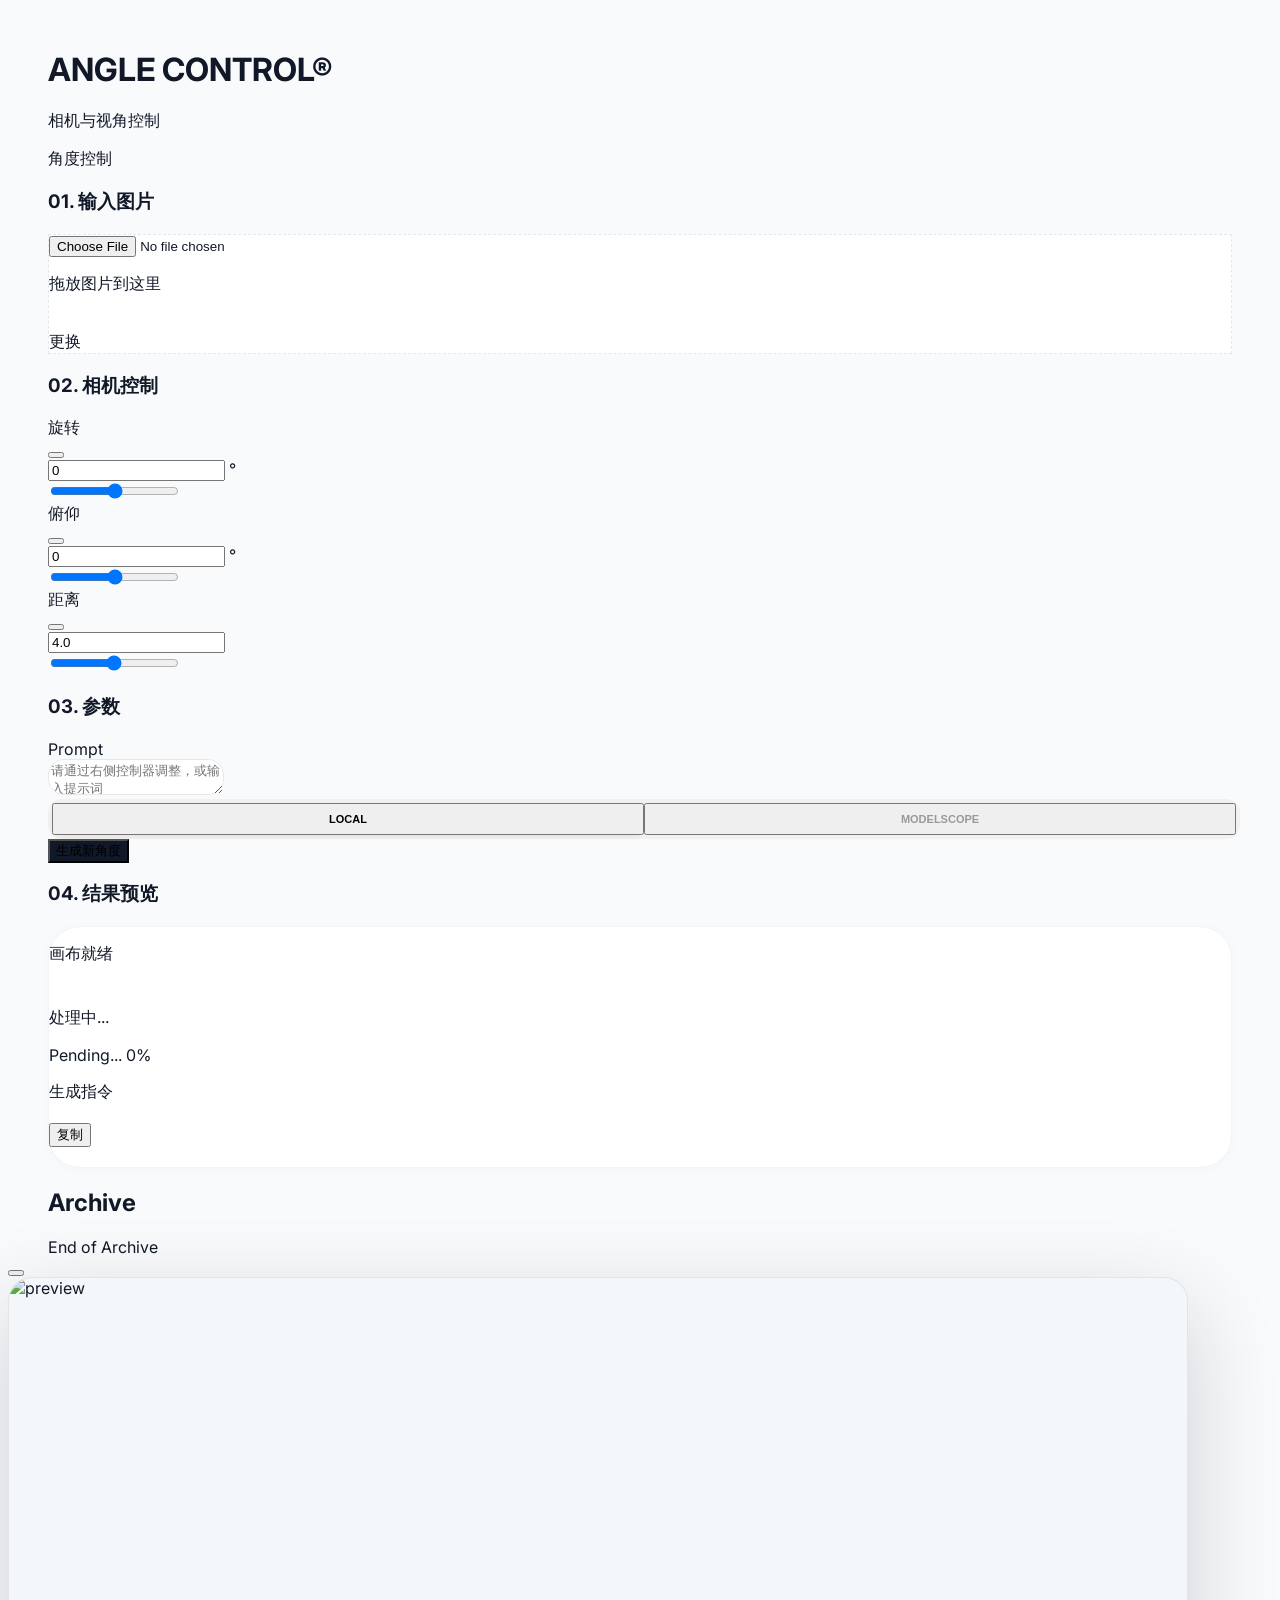
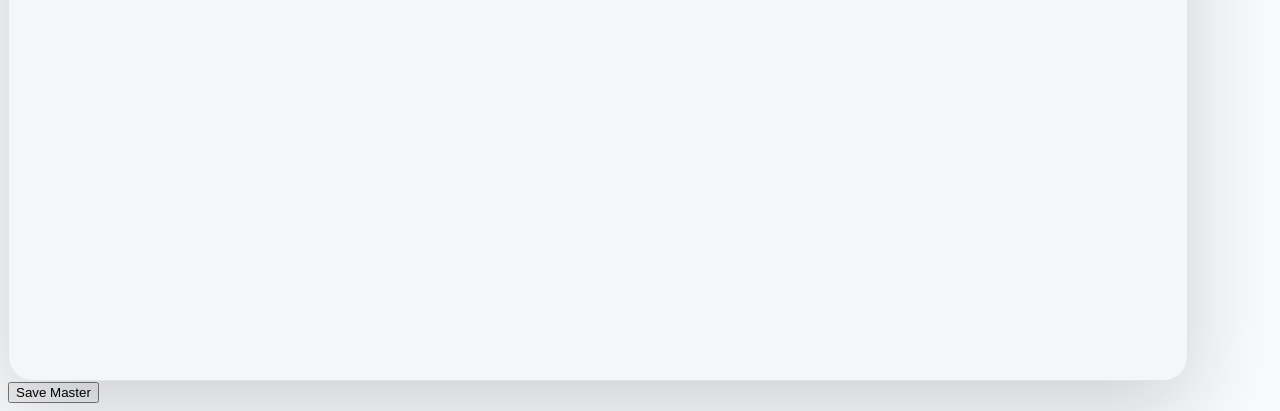
==== commit 0346ff15: "🤡 fix: UI合规修复——aria-label/focus-visible/transition:all/键盘支持" ====
--- a/static/angle.html
+++ b/static/angle.html
@@ -6,10 +6,23 @@
     <meta name="viewport" content="width=device-width, initial-scale=1.0">
     <link rel="icon" href="/static/logo.png" type="image/png">
     <title>Angle Control | 视角重塑</title>
+    <script>
+        (function(){
+            try {
+                var theme = localStorage.getItem('studio_theme') || localStorage.getItem('canvas_theme') || 'light';
+                if(theme === 'dark') {
+                    document.documentElement.classList.add('studio-theme-dark');
+                    document.documentElement.classList.add('theme-dark');
+                }
+            } catch(e) {}
+        })();
+    </script>
     <script src="https://cdn.tailwindcss.com"></script>
     <script src="https://unpkg.com/lucide@latest"></script>
-    <script src="/static/theme.js?v=20260509"></script>
+    <script src="/static/theme.js?v=20260516-theme-sync"></script>
     <script src="/static/i18n.js?v=20260512-pages2"></script>
+    <script src="/static/image-preview.js?v=20260516"></script>
+    <script src="/static/history-bulk-manager.js?v=20260517"></script>
     <script type="importmap">
         {
             "imports": {
@@ -78,7 +91,7 @@
         /* 统一组件风格 */
         .glass-btn {
             background: #111827;
-            transition: all 0.3s var(--easing);
+            transition: background .2s ease, color .2s ease, border-color .2s ease;
         }
 
         .glass-btn:hover {
@@ -94,7 +107,7 @@
         .upload-item {
             background: var(--card);
             border: 1px dashed #e2e8f0;
-            transition: all 0.4s var(--easing);
+            transition: transform .3s ease, opacity .3s ease;
         }
 
         .upload-item:hover {
@@ -128,7 +141,7 @@
             border: 1px solid #f1f5f9;
             border-radius: 24px;
             overflow: hidden;
-            transition: all 0.5s var(--easing);
+            transition: transform .4s ease, opacity .4s ease;
             position: relative;
         }
 
@@ -140,7 +153,7 @@
         .nano-input {
             background: #ffffff;
             border-radius: 16px;
-            transition: all 0.3s ease;
+            transition: border-color .2s ease, box-shadow .2s ease;
             border: 1px solid #e5e7eb;
         }
 
@@ -243,7 +256,7 @@
 
                         <div id="uploadContent" class="text-center space-y-4">
                             <div
-                                class="w-14 h-14 rounded-full border border-gray-200 bg-white flex items-center justify-center mx-auto group-hover:bg-black group-hover:text-white group-hover:border-black transition-all duration-500">
+                                class="w-14 h-14 rounded-full border border-gray-200 bg-white flex items-center justify-center mx-auto group-hover:bg-black group-hover:text-white group-hover:border-black transition-colors duration-500">
                                 <i data-lucide="arrow-up" class="w-5 h-5"></i>
                             </div>
                             <p class="text-[11px] font-bold uppercase tracking-tight" data-i18n="studio.dropImage">Drop image here</p>
@@ -279,7 +292,7 @@
                                     </div>
                                     <div class="flex items-center gap-1.5">
                                         <button onclick="resetControl('h')"
-                                            class="text-gray-300 hover:text-black transition-colors p-1" title="Reset">
+                                            class="text-gray-300 hover:text-black transition-colors p-1" title="Reset" aria-label="重置">
                                             <i data-lucide="rotate-ccw" class="w-3 h-3"></i>
                                         </button>
                                         <div class="flex items-center bg-gray-100 rounded-md px-2">
@@ -304,7 +317,7 @@
                                     </div>
                                     <div class="flex items-center gap-1.5">
                                         <button onclick="resetControl('v')"
-                                            class="text-gray-300 hover:text-black transition-colors p-1" title="Reset">
+                                            class="text-gray-300 hover:text-black transition-colors p-1" title="Reset" aria-label="重置">
                                             <i data-lucide="rotate-ccw" class="w-3 h-3"></i>
                                         </button>
                                         <div class="flex items-center bg-gray-100 rounded-md px-2">
@@ -329,7 +342,7 @@
                                     </div>
                                     <div class="flex items-center gap-1.5">
                                         <button onclick="resetControl('d')"
-                                            class="text-gray-300 hover:text-black transition-colors p-1" title="Reset">
+                                            class="text-gray-300 hover:text-black transition-colors p-1" title="Reset" aria-label="重置">
                                             <i data-lucide="rotate-ccw" class="w-3 h-3"></i>
                                         </button>
                                         <div class="flex items-center bg-gray-100 rounded-md px-2">
@@ -357,23 +370,23 @@
                             <i data-lucide="text-quote" class="w-3 h-3"></i>
                             <span class="text-[10px] font-bold uppercase tracking-widest">Prompt</span>
                         </div>
-                        <textarea id="promptInput"
+                        <textarea id="promptInput" aria-label="提示词"
                             class="nano-input w-full flex-1 p-5 text-sm outline-none resize-none placeholder-gray-300"
                             placeholder="请通过右侧控制器调整，或输入提示词"></textarea>
                     </div>
 
                     <!-- Engine Switcher -->
                     <div class="mode-switcher">
-                        <div id="modeLocal" class="mode-btn active flex items-center justify-center gap-1.5"
+                        <button id="modeLocal" class="mode-btn active flex items-center justify-center gap-1.5"
                             onclick="switchEngine('local')">
                             <i data-lucide="monitor" class="w-3 h-3"></i>
                             <span>Local</span>
-                        </div>
-                        <div id="modeCloud" class="mode-btn flex items-center justify-center gap-1.5"
+                        </button>
+                        <button id="modeCloud" class="mode-btn flex items-center justify-center gap-1.5"
                             onclick="switchEngine('cloud')">
                             <i data-lucide="cloud" class="w-3 h-3"></i>
                             <span>ModelScope</span>
-                        </div>
+                        </button>
                         <div id="glider" class="mode-glider"></div>
                     </div>
 
@@ -403,7 +416,7 @@
                                     <span id="cloud-percent">0%</span>
                                 </div>
                                 <div class="w-full bg-gray-100 rounded-full h-1.5 overflow-hidden">
-                                    <div id="cloud-progress-bar" class="bg-black h-full rounded-full transition-all duration-300" style="width: 0%"></div>
+                                    <div id="cloud-progress-bar" class="bg-black h-full rounded-full transition-[width] duration-300" style="width: 0%"></div>
                                 </div>
                             </div>
                         </div>
@@ -418,17 +431,17 @@
                                 <h2 id="generatedText" class="text-2xl font-bold leading-relaxed text-gray-900"></h2>
                             </div>
                             <button onclick="copyText()"
-                                class="px-8 py-3 bg-gray-100 hover:bg-black hover:text-white rounded-full text-[10px] font-bold uppercase tracking-widest transition-all flex items-center gap-2">
+                                class="px-8 py-3 bg-gray-100 hover:bg-black hover:text-white rounded-full text-[10px] font-bold uppercase tracking-widest transition-colors flex items-center gap-2">
                                 <i data-lucide="copy" class="w-3 h-3"></i><span data-i18n="studio.copy">Copy</span>
                             </button>
                         </div>
 
                         <img id="outputImg"
-                            class="hidden w-full h-full object-contain p-8 cursor-zoom-in transition-all duration-700 hover:scale-[1.02]"
+                            class="hidden w-full h-full object-contain p-8 cursor-zoom-in transition-transform duration-700 hover:scale-[1.02]"
                             onclick="zoomImage()">
 
                         <a id="downloadBtn" href="#" download
-                            class="hidden absolute bottom-8 right-8 w-14 h-14 bg-white shadow-2xl rounded-2xl flex items-center justify-center hover:bg-black hover:text-white transition-all duration-500 border border-gray-100">
+                            class="hidden absolute bottom-8 right-8 w-14 h-14 bg-white shadow-2xl rounded-2xl flex items-center justify-center hover:bg-black hover:text-white transition-colors duration-500 border border-gray-100">
                             <i data-lucide="download" class="w-5 h-5"></i>
                         </a>
                     </div>
@@ -451,20 +464,20 @@
 
     <div id="lightbox" onclick="handleOutsideClick(event)"
         class="hidden fixed inset-0 z-50 bg-white/95 backdrop-blur-3xl flex items-center justify-center p-8">
-        <button onclick="closeLightbox()"
+        <button onclick="closeLightbox()" aria-label="关闭"
             class="absolute top-10 right-10 p-2 hover:rotate-90 transition-transform duration-500">
             <i data-lucide="x" class="w-8 h-8"></i>
         </button>
 
-        <div class="max-w-6xl w-full h-full flex flex-col items-center justify-center">
-            <div class="relative">
-                <div id="lightboxRes"
-                    class="absolute top-4 left-4 bg-black/30 backdrop-blur-md border border-white/20 text-white px-3 py-1.5 rounded-full text-[10px] font-medium tracking-wider opacity-0 transition-opacity duration-300 pointer-events-none">
+        <div class="w-full h-full flex flex-col items-center justify-center" style="max-width:min(1280px, 92vw)">
+            <div id="lightboxFrame" class="studio-preview-frame hidden">
+                <img id="lightboxImg" src="" class="studio-preview-img" alt="preview">
+                <div id="lightboxRes" data-no-pan
+                    class="absolute top-4 left-4 bg-black/30 backdrop-blur-md border border-white/20 text-white px-3 py-1.5 rounded-full text-[10px] font-medium tracking-wider opacity-0 transition-opacity duration-300 pointer-events-none z-10">
                 </div>
-                <img id="lightboxImg" src="" class="hidden max-h-[80vh] rounded-3xl shadow-2xl">
             </div>
             <div class="mt-8">
-                <button onclick="downloadLightboxImage()"
+                <button onclick="downloadLightboxImage()" aria-label="下载"
                     class="px-10 py-4 bg-black text-white rounded-full text-[10px] font-black uppercase tracking-widest flex items-center gap-3 shadow-xl">
                     <i data-lucide="save" class="w-4 h-4"></i> Save Master
                 </button>
@@ -1151,9 +1164,10 @@
             if (!imgUrl) return;
 
             const card = document.createElement('div');
+            card.dataset.historyTs = data.timestamp;
             card.className = "masonry-item relative group cursor-pointer";
 
-            card.onclick = () => openLightbox(imgUrl);
+            card.onclick = () => { if(document.body.classList.contains('history-bulk-selecting')) return; openLightbox(imgUrl); };
             
             // ModelScope Badge
             const isCloud = data.is_cloud || (imgUrl && imgUrl.includes('cloud_angle'));
@@ -1166,7 +1180,7 @@
             card.innerHTML = `
                 <img src="${imgUrl}" class="w-full h-full object-cover block transform group-hover:scale-105 transition-transform duration-[1.5s]">
                 ${badgeHtml}
-                <div class="absolute inset-0 bg-gradient-to-t from-black/80 via-transparent to-transparent opacity-0 group-hover:opacity-100 transition-all duration-300 p-6 flex flex-col justify-end pointer-events-none">
+                <div class="absolute inset-0 bg-gradient-to-t from-black/80 via-transparent to-transparent opacity-0 group-hover:opacity-100 transition-opacity duration-300 p-6 flex flex-col justify-end pointer-events-none">
                     <p class="text-white text-[10px] font-bold uppercase tracking-widest line-clamp-2">${data.prompt || "Angle Control"}</p>
                 </div>
             `;
@@ -1200,16 +1214,26 @@
         }
 
         // Lightbox
+        let lightboxPreview = null;
+        function ensureLightboxPreview(){
+            if(!lightboxPreview && window.StudioImagePreview){
+                lightboxPreview = StudioImagePreview.attach(document.getElementById('lightboxFrame'));
+            }
+            return lightboxPreview;
+        }
         function openLightbox(url) {
+            const frame = document.getElementById('lightboxFrame');
             const img = document.getElementById('lightboxImg');
             const resPill = document.getElementById('lightboxRes');
 
             resPill.style.opacity = '0';
+            ensureLightboxPreview();
+            if(lightboxPreview) lightboxPreview.reset();
             img.src = url;
 
             const lb = document.getElementById('lightbox');
             lb.classList.replace('hidden', 'flex');
-            img.classList.remove('hidden');
+            frame.classList.remove('hidden');
             document.body.style.overflow = 'hidden';
 
             const updateRes = () => {
@@ -1224,6 +1248,7 @@
         }
 
         function closeLightbox() {
+            if(lightboxPreview) lightboxPreview.reset();
             const lb = document.getElementById('lightbox');
             lb.classList.replace('flex', 'hidden');
             document.body.style.overflow = 'auto';
@@ -1265,6 +1290,7 @@
             }
 
             loadHistory();
+            window.HistoryBulkManager?.attach({masonry:'#masonry'});
             observer.observe(document.getElementById('loadMoreTrigger'));
         };
 
--- a/static/theme.css
+++ b/static/theme.css
@@ -4,6 +4,43 @@
     color-scheme: dark;
     background: #08090c !important;
     color: #e8e8ea !important;
+}
+
+html,
+body {
+    overscroll-behavior: auto;
+}
+
+* {
+    scrollbar-width: thin !important;
+    scrollbar-color: rgba(148, 163, 184, .72) transparent !important;
+}
+
+*::-webkit-scrollbar {
+    width: 10px !important;
+    height: 10px !important;
+    background: transparent !important;
+}
+
+*::-webkit-scrollbar-track {
+    background: transparent !important;
+}
+
+*::-webkit-scrollbar-thumb {
+    min-height: 36px;
+    background-color: rgba(148, 163, 184, .72) !important;
+    border: 3px solid transparent !important;
+    border-right-width: 3px !important;
+    background-clip: padding-box !important;
+    border-radius: 999px !important;
+}
+
+*::-webkit-scrollbar-thumb:hover {
+    background-color: rgba(100, 116, 139, .86) !important;
+}
+
+*::-webkit-scrollbar-corner {
+    background: transparent !important;
 }
 
 body.studio-theme-dark {
@@ -1598,3 +1635,19 @@
     background: #10141d !important;
     box-shadow: 0 2px 7px rgba(16,20,29,.22) !important;
 }
+
+/* #6 Global focus-visible fallback */
+:focus-visible {
+    outline: 2px solid currentColor;
+    outline-offset: 2px;
+}
+
+/* #8 Reduced motion preference */
+@media (prefers-reduced-motion: reduce) {
+    *, *::before, *::after {
+        animation-duration: 0.01ms !important;
+        animation-iteration-count: 1 !important;
+        transition-duration: 0.01ms !important;
+        scroll-behavior: auto !important;
+    }
+}
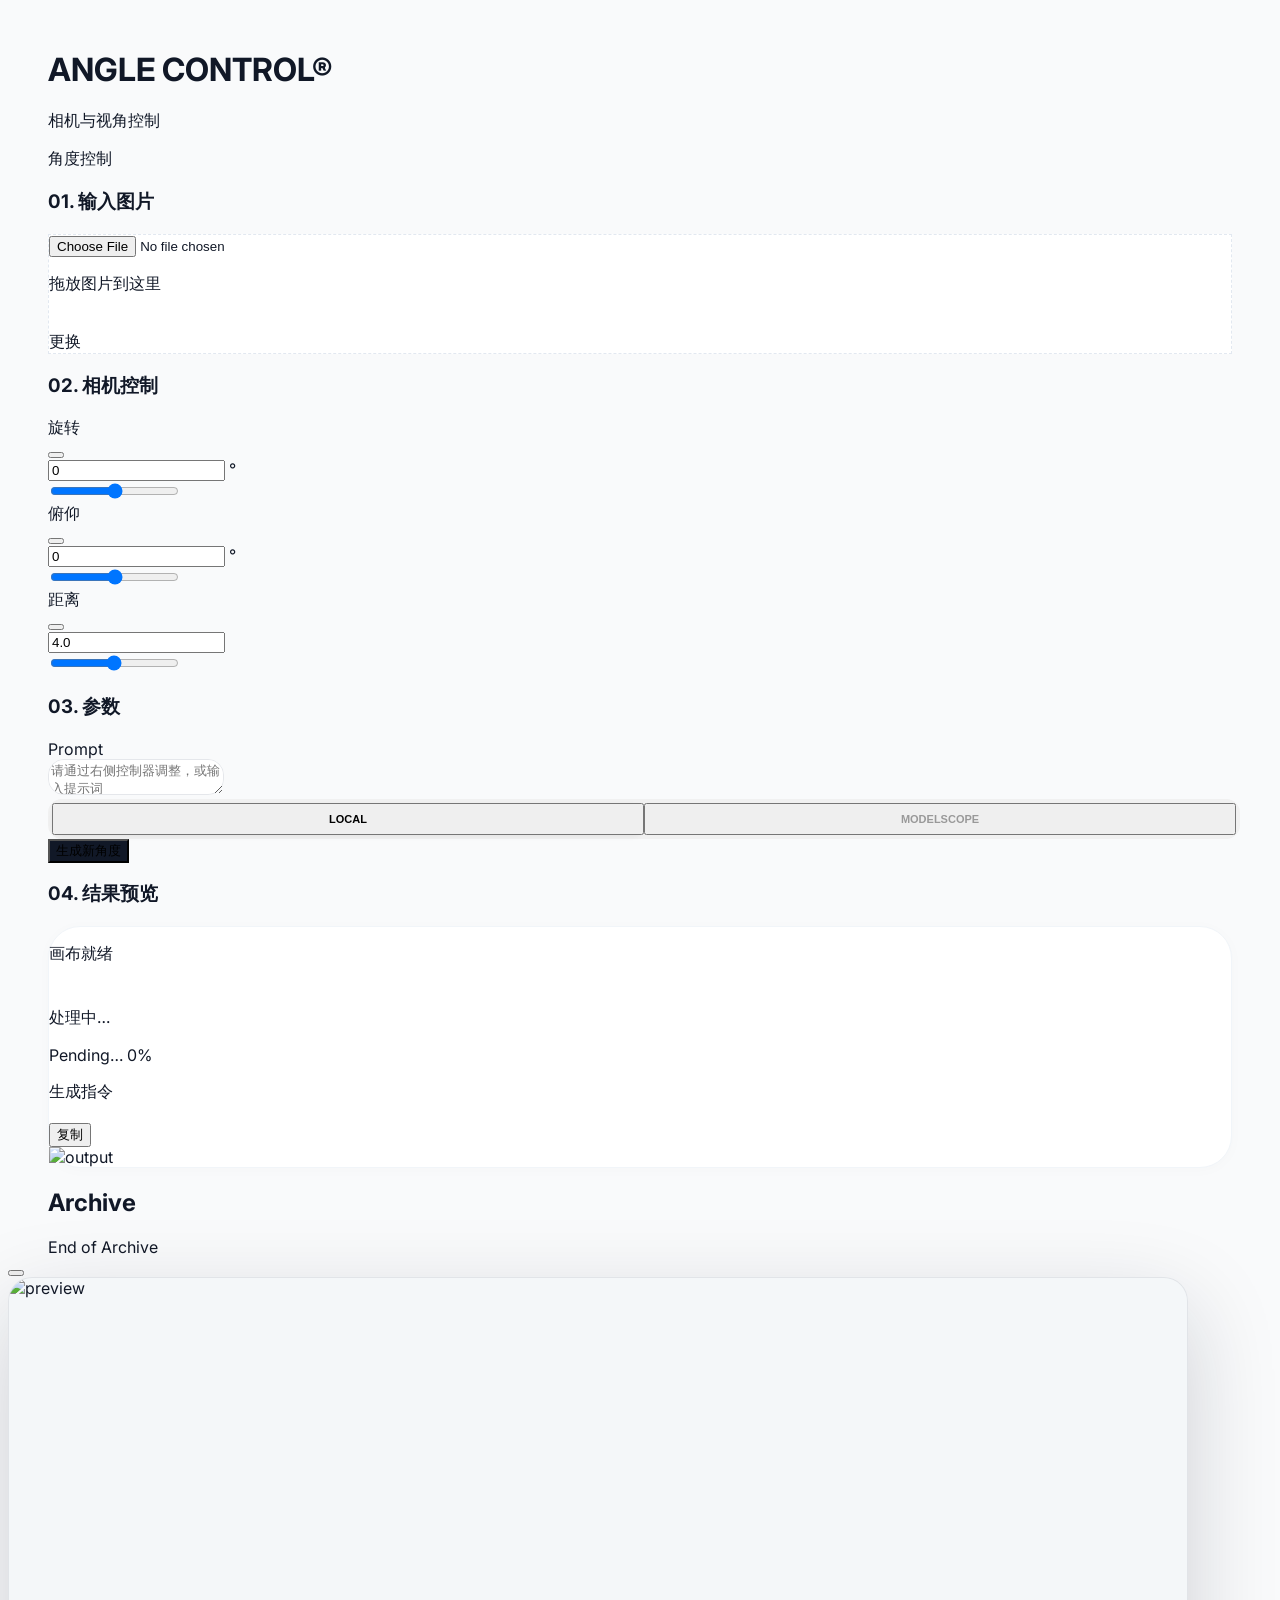
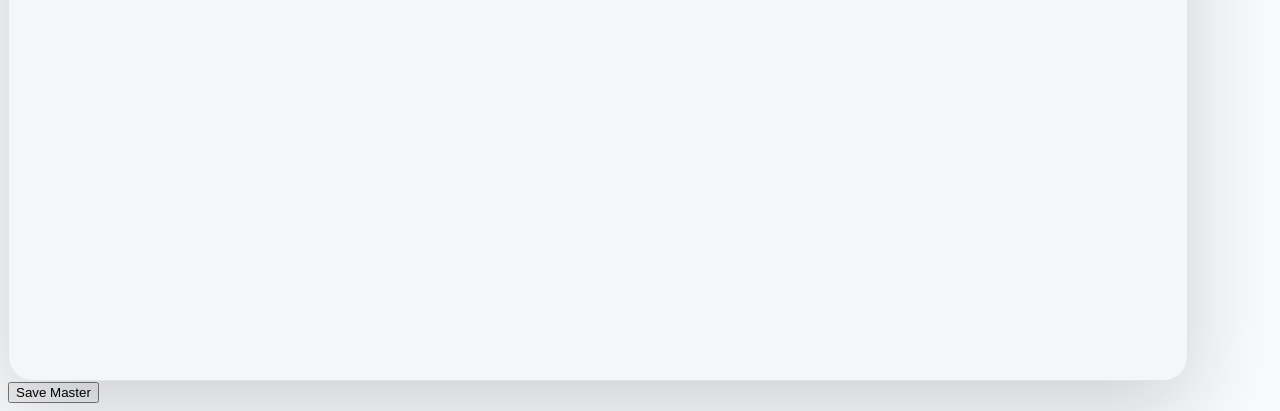
==== commit 57ca525b: "🤡 fix: UI 可访问性与质量修复 P1+P2（#10-#19,#24） - select 元素添加 aria-label（21处） - getBoundingClientRect 缓存优化（hi" ====
--- a/static/angle.html
+++ b/static/angle.html
@@ -262,7 +262,7 @@
                             <p class="text-[11px] font-bold uppercase tracking-tight" data-i18n="studio.dropImage">Drop image here</p>
                         </div>
 
-                        <img id="previewImg" class="hidden absolute inset-0 w-full h-full object-cover">
+                        <img id="previewImg" alt="" class="hidden absolute inset-0 w-full h-full object-cover">
 
                         <div id="changeOverlay"
                             class="hidden absolute inset-0 bg-black/10 backdrop-blur-sm items-center justify-center opacity-0 hover:opacity-100 transition-opacity">
@@ -408,11 +408,11 @@
 
                         <div id="loadingState" class="hidden flex flex-col items-center gap-5 w-full max-w-[80%]">
                             <div class="loading-box"></div>
-                            <p class="text-[10px] font-bold uppercase tracking-[0.4em] animate-pulse" data-i18n="studio.processing">Processing...</p>
+                            <p class="text-[10px] font-bold uppercase tracking-[0.4em] animate-pulse" data-i18n="studio.processing">Processing…</p>
                             <!-- Progress Bar -->
                             <div id="cloud-progress-container" class="hidden w-full mt-4">
                                 <div class="flex justify-between text-[9px] font-bold text-gray-400 mb-1 uppercase tracking-widest">
-                                    <span id="cloud-status-text">Pending...</span>
+                                    <span id="cloud-status-text">Pending…</span>
                                     <span id="cloud-percent">0%</span>
                                 </div>
                                 <div class="w-full bg-gray-100 rounded-full h-1.5 overflow-hidden">
@@ -436,7 +436,7 @@
                             </button>
                         </div>
 
-                        <img id="outputImg"
+                        <img id="outputImg" alt="output"
                             class="hidden w-full h-full object-contain p-8 cursor-zoom-in transition-transform duration-700 hover:scale-[1.02]"
                             onclick="zoomImage()">
 
@@ -513,8 +513,8 @@
             if (data.status) {
                 // Simplify status text (remove internal details if needed)
                 let displayStatus = data.status;
-                if (displayStatus.includes("PENDING")) displayStatus = "Queueing...";
-                if (displayStatus.includes("RUNNING")) displayStatus = "Generating...";
+                if (displayStatus.includes("PENDING")) displayStatus = "Queueing…";
+                if (displayStatus.includes("RUNNING")) displayStatus = "Generating…";
                 statusText.innerText = displayStatus;
             }
 
@@ -998,7 +998,7 @@
                          };
                          
                          // Update UI to show we are still waiting
-                         updateCloudProgress({status: "Resuming...", progress: 0, total: 150});
+                         updateCloudProgress({status: "Resuming…", progress: 0, total: 150});
                          
                          response = await fetch('/api/angle/poll_status', {
                             method: 'POST',
@@ -1037,7 +1037,7 @@
 
         async function handleGenerate() {
             if (!uploadedPath && currentEngine === 'local') {
-                // ... existing local check ...
+                // … existing local check …
                 const dropzone = document.getElementById('dropzone');
                 dropzone.style.transition = "0.2s";
                 dropzone.style.borderColor = "#ef4444";
@@ -1173,12 +1173,12 @@
             const isCloud = data.is_cloud || (imgUrl && imgUrl.includes('cloud_angle'));
             const badgeHtml = isCloud ? `
                 <div class="absolute top-3 left-3 z-10">
-                    <img src="/static/modelscope.gif" class="h-4 w-auto object-contain bg-white/90 rounded-full p-0.5 shadow-sm">
+                    <img src="/static/modelscope.gif" width="88" height="16" alt="ModelScope" class="h-4 w-auto object-contain bg-white/90 rounded-full p-0.5 shadow-sm">
                 </div>
             ` : '';
 
             card.innerHTML = `
-                <img src="${imgUrl}" class="w-full h-full object-cover block transform group-hover:scale-105 transition-transform duration-[1.5s]">
+                <img src="${imgUrl}" alt="" class="w-full h-full object-cover block transform group-hover:scale-105 transition-transform duration-[1.5s]" loading="lazy">
                 ${badgeHtml}
                 <div class="absolute inset-0 bg-gradient-to-t from-black/80 via-transparent to-transparent opacity-0 group-hover:opacity-100 transition-opacity duration-300 p-6 flex flex-col justify-end pointer-events-none">
                     <p class="text-white text-[10px] font-bold uppercase tracking-widest line-clamp-2">${data.prompt || "Angle Control"}</p>
--- a/static/theme.css
+++ b/static/theme.css
@@ -8,6 +8,7 @@
 
 html,
 body {
+    color-scheme: light;
     overscroll-behavior: auto;
 }
 
